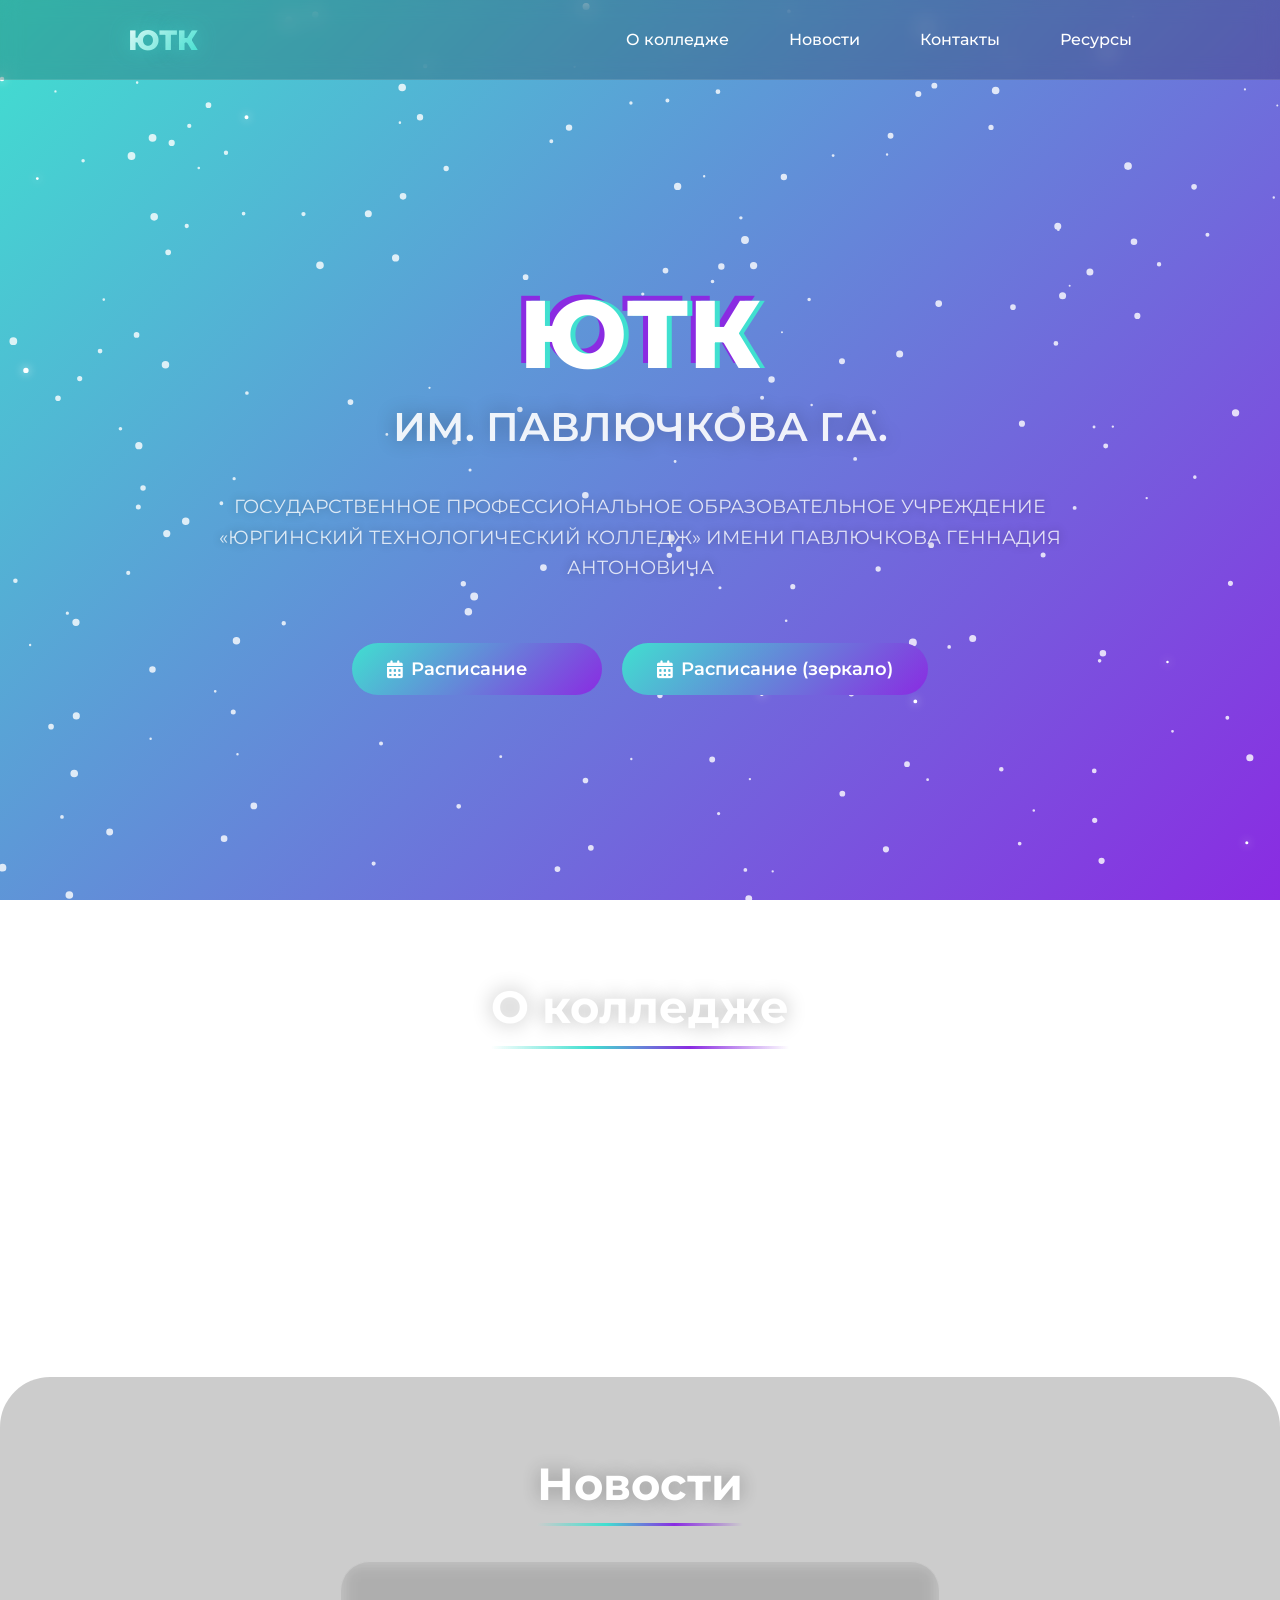
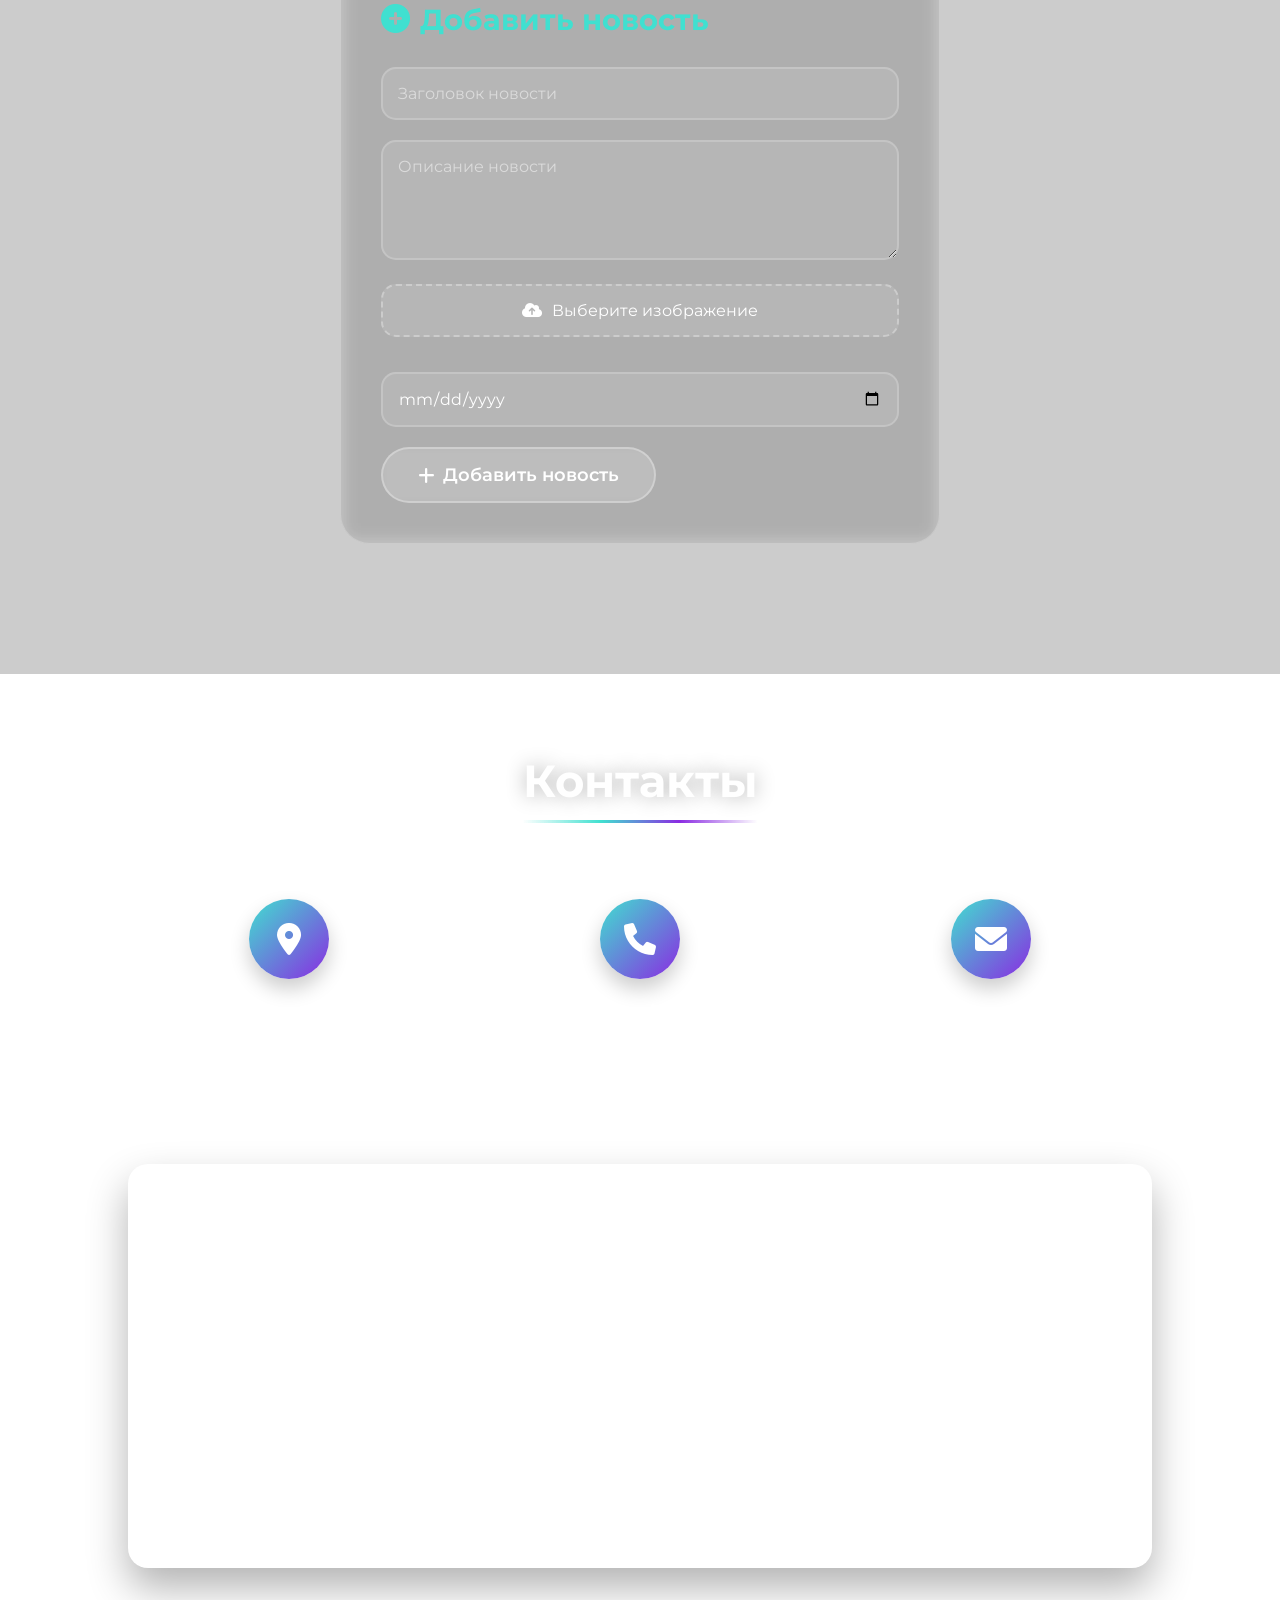
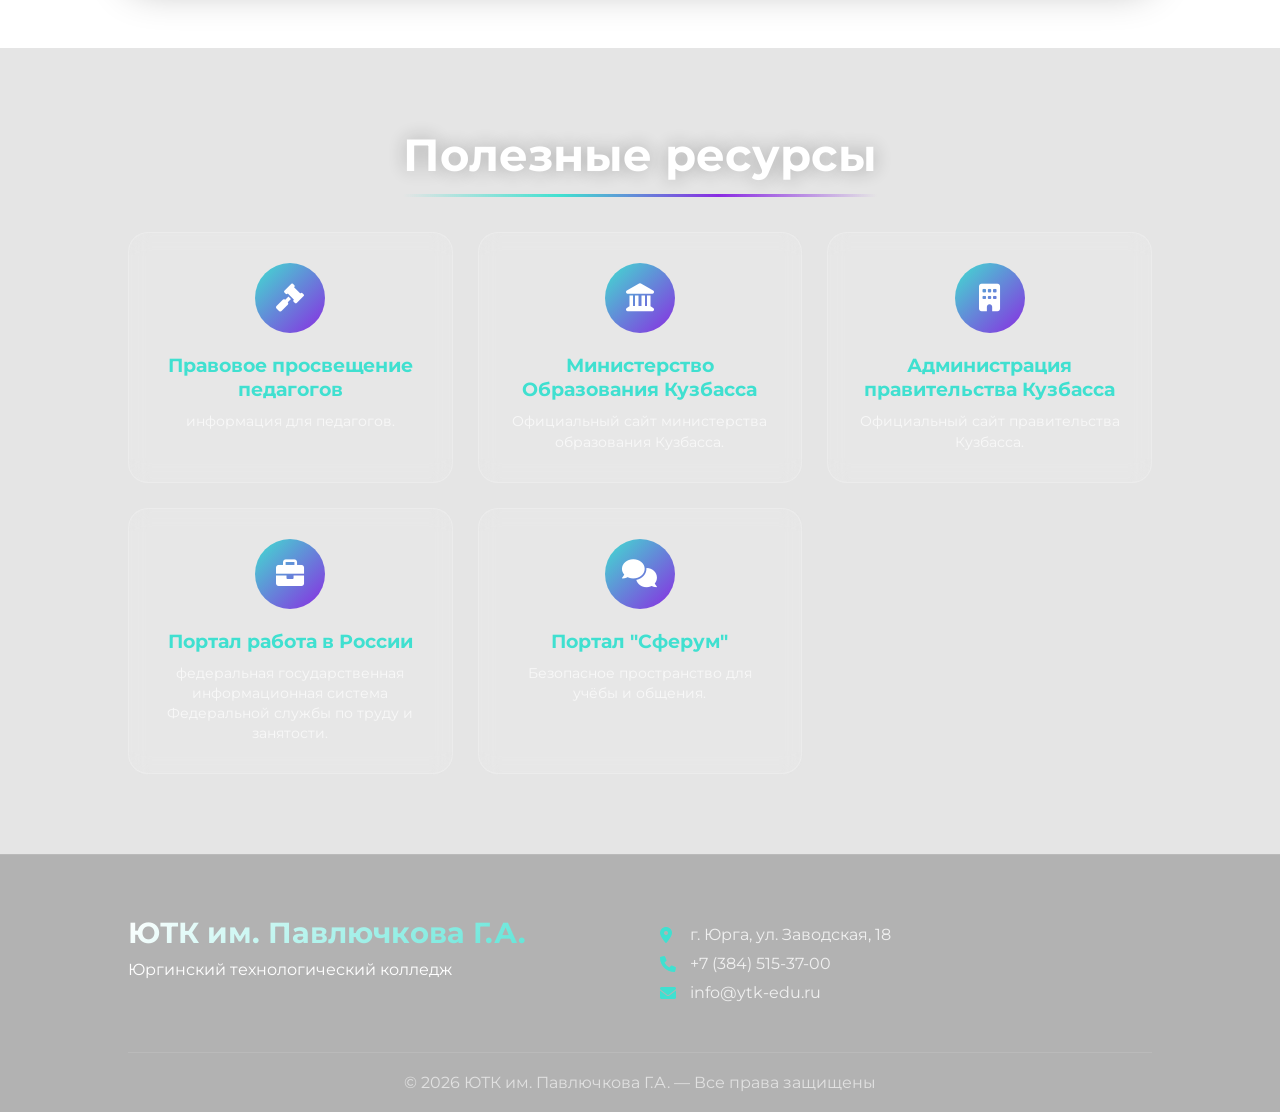
==== index.html @ b8387de2 "Rename deepseek_html_20260304_116f8d.html to index.html" ====
<!DOCTYPE html>
<html lang="ru">
<head>
    <meta charset="UTF-8">
    <meta name="viewport" content="width=device-width, initial-scale=1.0">
    <title>ЮТК им. Павлючкова Г.А. — Юргинский технологический колледж</title>
    <link rel="stylesheet" href="style.css">
    <link href="https://fonts.googleapis.com/css2?family=Montserrat:wght@300;400;600;700;800&display=swap" rel="stylesheet">
    <link rel="stylesheet" href="https://cdnjs.cloudflare.com/ajax/libs/font-awesome/6.0.0/css/all.min.css">
</head>
<body>

<!-- Канвас для снега -->
<canvas id="snow"></canvas>

<!-- Канвас для следа за курсором -->
<canvas id="cursorSnow"></canvas>

<nav>
    <div class="logo">ЮТК</div>
    <div class="menu" id="menu">
        <a href="#about">О колледже</a>
        <a href="#news">Новости</a>
        <a href="#contacts">Контакты</a>
        <a href="#resources">Ресурсы</a>
    </div>
    <div class="burger" id="burger">
        <span></span>
        <span></span>
        <span></span>
    </div>
</nav>

<header>
    <h1 class="glitch" data-text="ЮТК">ЮТК</h1>
    <h2 class="subtitle">ИМ. ПАВЛЮЧКОВА Г.А.</h2>
    <p class="full-name">ГОСУДАРСТВЕННОЕ ПРОФЕССИОНАЛЬНОЕ ОБРАЗОВАТЕЛЬНОЕ УЧРЕЖДЕНИЕ<br>
    «ЮРГИНСКИЙ ТЕХНОЛОГИЧЕСКИЙ КОЛЛЕДЖ» ИМЕНИ ПАВЛЮЧКОВА ГЕННАДИЯ АНТОНОВИЧА</p>
    <div class="header-buttons">
        <a href="https://ytk-edu.ru/newrasp/cg.htm" target="_blank" class="btn schedule-btn">
            <i class="fas fa-calendar-alt"></i> Расписание
        </a>
        <a href="https://ytk-edu.ru/newrasp/cg.htm" target="_blank" class="btn schedule-btn">
            <i class="fas fa-calendar-alt"></i> Расписание (зеркало)
        </a>
    </div>
</header>

<section id="about" class="about-section">
    <h2>О колледже</h2>
    <div class="about-content">
        <div class="about-text">
            <p>Юргинский технологический колледж имени Павлючкова Геннадия Антоновича — современное образовательное учреждение, готовящее высококвалифицированных специалистов для различных отраслей промышленности и экономики региона.</p>
            <p>Мы гордимся своей историей и традициями, постоянно развиваемся и внедряем инновационные образовательные технологии.</p>
        </div>
    </div>
</section>

<section id="news" class="news-section">
    <h2>Новости</h2>
    
    <!-- Форма добавления новости -->
    <div class="add-news-form" id="addNewsForm">
        <h3><i class="fas fa-plus-circle"></i> Добавить новость</h3>
        <input type="text" id="newsTitle" placeholder="Заголовок новости" class="news-input">
        <textarea id="newsDesc" placeholder="Описание новости" class="news-input"></textarea>
        <div class="file-upload">
            <label for="newsImage" class="file-label">
                <i class="fas fa-cloud-upload-alt"></i> Выберите изображение
            </label>
            <input type="file" id="newsImage" accept="image/*" class="file-input">
            <div id="imagePreview" class="image-preview"></div>
        </div>
        <input type="date" id="newsDate" class="news-input">
        <button class="btn news-btn" onclick="addNews()">
            <i class="fas fa-plus"></i> Добавить новость
        </button>
    </div>
    
    <!-- Контейнер для новостей -->
    <div class="news-container" id="newsContainer">
        <!-- Новости будут добавляться сюда -->
    </div>
</section>

<section id="contacts" class="contacts-section">
    <h2>Контакты</h2>
    <div class="contacts-container">
        <div class="contact-card">
            <div class="contact-icon">
                <i class="fas fa-map-marker-alt"></i>
            </div>
            <h3>Адрес</h3>
            <p>г. Юрга, ул. Заводская, дом 18</p>
        </div>
        
        <div class="contact-card">
            <div class="contact-icon">
                <i class="fas fa-phone"></i>
            </div>
            <h3>Телефон</h3>
            <p>+7 (384) 515-37-00</p>
        </div>
        
        <div class="contact-card">
            <div class="contact-icon">
                <i class="fas fa-envelope"></i>
            </div>
            <h3>Email</h3>
            <p>info@ytk-edu.ru</p>
        </div>
    </div>
    
    <div class="map-container">
        <iframe 
            src="https://yandex.ru/map-widget/v1/?um=constructor%3A0c7b7b7b7b7b7b7b7b7b7b7b7b7b7b7b7b7b7b7b&source=constructor" 
            width="100%" 
            height="400" 
            frameborder="0"
            style="border-radius: 20px; border: 1px solid rgba(255,255,255,0.1);">
        </iframe>
    </div>
</section>

<section id="resources" class="resources-section">
    <h2>Полезные ресурсы</h2>
    <div class="resources-grid">
        <!-- Правовое просвещение педагогов -->
        <a href="https://ytk.kemobl.ru/pedagogu/pravovoe-prosveshenie-pedagogov/" target="_blank" class="resource-card">
            <div class="resource-icon">
                <i class="fas fa-gavel"></i>
            </div>
            <h3>Правовое просвещение педагогов</h3>
            <p class="resource-sub">информация для педагогов.</p>
        </a>
        
        <!-- Министерство Образования Кузбасса -->
        <a href="https://edu.ruobr.ru/" target="_blank" class="resource-card">
            <div class="resource-icon">
                <i class="fas fa-landmark"></i>
            </div>
            <h3>Министерство Образования Кузбасса</h3>
            <p class="resource-sub">Официальный сайт министерства образования Кузбасса.</p>
        </a>
        
        <!-- Администрация правительства Кузбасса -->
        <a href="https://ako.ru/" target="_blank" class="resource-card">
            <div class="resource-icon">
                <i class="fas fa-building"></i>
            </div>
            <h3>Администрация правительства Кузбасса</h3>
            <p class="resource-sub">Официальный сайт правительства Кузбасса.</p>
        </a>
        
        <!-- Портал работа в России -->
        <a href="https://trudvsem.ru/" target="_blank" class="resource-card">
            <div class="resource-icon">
                <i class="fas fa-briefcase"></i>
            </div>
            <h3>Портал работа в России</h3>
            <p class="resource-sub">федеральная государственная информационная система Федеральной службы по труду и занятости.</p>
        </a>
        
        <!-- Портал "Сферум" -->
        <a href="https://sferum.ru/" target="_blank" class="resource-card">
            <div class="resource-icon">
                <i class="fas fa-comments"></i>
            </div>
            <h3>Портал "Сферум"</h3>
            <p class="resource-sub">Безопасное пространство для учёбы и общения.</p>
        </a>
    </div>
</section>

<footer>
    <div class="footer-content">
        <div class="footer-logo">
            <h3>ЮТК им. Павлючкова Г.А.</h3>
            <p>Юргинский технологический колледж</p>
        </div>
        <div class="footer-contacts">
            <p><i class="fas fa-map-marker-alt"></i> г. Юрга, ул. Заводская, 18</p>
            <p><i class="fas fa-phone"></i> +7 (384) 515-37-00</p>
            <p><i class="fas fa-envelope"></i> info@ytk-edu.ru</p>
        </div>
    </div>
    <div class="footer-bottom">
        <p>&copy; 2026 ЮТК им. Павлючкова Г.А. — Все права защищены</p>
    </div>
</footer>

<script src="script.js"></script>
</body>
</html>
---- style.css ----
* {
    margin: 0;
    padding: 0;
    box-sizing: border-box;
    font-family: 'Montserrat', sans-serif;
}

body {
    min-height: 100vh;
    background: linear-gradient(135deg, #40E0D0, #8A2BE2);
    background-attachment: fixed;
    color: white;
    overflow-x: hidden;
    position: relative;
}

/* Канвасы для снега */
#snow, #cursorSnow {
    position: fixed;
    top: 0;
    left: 0;
    width: 100%;
    height: 100%;
    pointer-events: none;
    z-index: 1;
}

#cursorSnow {
    z-index: 2;
}

/* Навигация */
nav {
    position: fixed;
    width: 100%;
    padding: 20px 10%;
    display: flex;
    justify-content: space-between;
    align-items: center;
    background: rgba(0, 0, 0, 0.2);
    backdrop-filter: blur(10px);
    z-index: 100;
    border-bottom: 1px solid rgba(255, 255, 255, 0.1);
}

.logo {
    font-size: 28px;
    font-weight: 800;
    background: linear-gradient(135deg, #fff, #40E0D0);
    -webkit-background-clip: text;
    -webkit-text-fill-color: transparent;
    text-shadow: 0 0 20px rgba(64, 224, 208, 0.5);
}

.menu {
    display: flex;
    gap: 20px;
}

.menu a {
    text-decoration: none;
    color: white;
    font-weight: 500;
    padding: 10px 20px;
    border-radius: 30px;
    transition: all 0.3s ease;
    position: relative;
    overflow: hidden;
}

.menu a::before {
    content: '';
    position: absolute;
    top: 50%;
    left: 50%;
    width: 0;
    height: 0;
    border-radius: 50%;
    background: rgba(255, 255, 255, 0.2);
    transform: translate(-50%, -50%);
    transition: width 0.6s, height 0.6s;
}

.menu a:hover::before {
    width: 300px;
    height: 300px;
}

.menu a:hover {
    background: rgba(255, 255, 255, 0.1);
    transform: translateY(-2px);
}

.burger {
    display: none;
    flex-direction: column;
    cursor: pointer;
    z-index: 101;
}

.burger span {
    width: 25px;
    height: 3px;
    background: white;
    margin: 3px 0;
    transition: 0.3s;
    border-radius: 3px;
}

/* Header */
header {
    min-height: 100vh;
    display: flex;
    flex-direction: column;
    justify-content: center;
    align-items: center;
    text-align: center;
    position: relative;
    z-index: 10;
    padding: 120px 10% 50px;
}

.glitch {
    font-size: 6rem;
    font-weight: 800;
    position: relative;
    text-shadow: 0.05em 0 0 #40E0D0, -0.05em -0.05em 0 #8A2BE2;
    animation: glitch 3s infinite;
    margin-bottom: 10px;
}

@keyframes glitch {
    0%, 100% {
        text-shadow: 0.05em 0 0 #40E0D0, -0.05em -0.05em 0 #8A2BE2;
    }
    25% {
        text-shadow: -0.05em -0.05em 0 #40E0D0, 0.05em 0.05em 0 #8A2BE2;
    }
    50% {
        text-shadow: 0.05em 0.05em 0 #40E0D0, -0.05em -0.05em 0 #8A2BE2;
    }
    75% {
        text-shadow: -0.05em 0 0 #40E0D0, 0.05em -0.05em 0 #8A2BE2;
    }
}

.subtitle {
    font-size: 2.5rem;
    font-weight: 600;
    margin-bottom: 20px;
    color: rgba(255, 255, 255, 0.9);
    text-shadow: 0 0 20px rgba(0,0,0,0.3);
}

.full-name {
    font-size: 1.2rem;
    max-width: 900px;
    margin: 20px auto;
    line-height: 1.6;
    color: rgba(255, 255, 255, 0.8);
    text-shadow: 0 0 10px rgba(0,0,0,0.3);
}

.header-buttons {
    display: flex;
    gap: 20px;
    margin-top: 40px;
    flex-wrap: wrap;
    justify-content: center;
}

.btn {
    padding: 15px 35px;
    background: rgba(255, 255, 255, 0.1);
    border: 2px solid rgba(255, 255, 255, 0.3);
    border-radius: 50px;
    color: white;
    font-size: 18px;
    font-weight: 600;
    text-decoration: none;
    transition: all 0.3s ease;
    backdrop-filter: blur(5px);
    display: inline-flex;
    align-items: center;
    gap: 8px;
    cursor: pointer;
}

.btn:hover {
    background: rgba(255, 255, 255, 0.2);
    border-color: white;
    transform: scale(1.05);
    box-shadow: 0 0 30px rgba(255,255,255,0.3);
}

.schedule-btn {
    background: linear-gradient(135deg, #40E0D0, #8A2BE2);
    border: none;
    min-width: 250px;
}

.schedule-btn:hover {
    background: linear-gradient(135deg, #8A2BE2, #40E0D0);
}

/* Секции */
section {
    padding: 80px 10%;
    position: relative;
    z-index: 10;
}

section h2 {
    font-size: 2.8rem;
    text-align: center;
    margin-bottom: 50px;
    text-shadow: 0 0 20px rgba(0,0,0,0.3);
    position: relative;
    display: inline-block;
    left: 50%;
    transform: translateX(-50%);
}

section h2::after {
    content: '';
    position: absolute;
    bottom: -15px;
    left: 0;
    width: 100%;
    height: 3px;
    background: linear-gradient(90deg, transparent, #40E0D0, #8A2BE2, transparent);
}

/* О колледже */
.about-content {
    max-width: 900px;
    margin: 0 auto;
    text-align: center;
}

.about-text p {
    font-size: 1.2rem;
    line-height: 1.8;
    margin-bottom: 20px;
    color: rgba(255, 255, 255, 0.9);
}

/* Новости */
.news-section {
    background: rgba(0, 0, 0, 0.2);
    backdrop-filter: blur(10px);
    border-radius: 50px 50px 0 0;
}

.add-news-form {
    background: rgba(255, 255, 255, 0.1);
    backdrop-filter: blur(10px);
    padding: 40px;
    border-radius: 30px;
    max-width: 600px;
    margin: 0 auto 50px;
    border: 1px solid rgba(255, 255, 255, 0.2);
}

.add-news-form h3 {
    font-size: 1.8rem;
    margin-bottom: 30px;
    display: flex;
    align-items: center;
    gap: 10px;
    color: #40E0D0;
}

.news-input {
    width: 100%;
    padding: 15px;
    margin-bottom: 20px;
    background: rgba(255, 255, 255, 0.1);
    border: 2px solid rgba(255, 255, 255, 0.2);
    border-radius: 15px;
    color: white;
    font-size: 16px;
    transition: all 0.3s ease;
}

.news-input:focus {
    outline: none;
    border-color: #40E0D0;
    background: rgba(255, 255, 255, 0.15);
}

.news-input::placeholder {
    color: rgba(255, 255, 255, 0.5);
}

textarea.news-input {
    min-height: 120px;
    resize: vertical;
}

.file-upload {
    margin-bottom: 20px;
}

.file-label {
    display: flex;
    align-items: center;
    justify-content: center;
    gap: 10px;
    padding: 15px;
    background: rgba(255, 255, 255, 0.1);
    border: 2px dashed rgba(255, 255, 255, 0.3);
    border-radius: 15px;
    cursor: pointer;
    transition: all 0.3s ease;
}

.file-label:hover {
    background: rgba(255, 255, 255, 0.15);
    border-color: #40E0D0;
}

.file-input {
    display: none;
}

.image-preview {
    display: flex;
    flex-wrap: wrap;
    gap: 10px;
    margin-top: 15px;
}

.preview-image {
    width: 100px;
    height: 100px;
    object-fit: cover;
    border-radius: 10px;
    border: 2px solid rgba(255, 255, 255, 0.3);
}

.news-container {
    display: grid;
    grid-template-columns: repeat(auto-fill, minmax(350px, 1fr));
    gap: 30px;
}

.news-card {
    background: rgba(255, 255, 255, 0.1);
    backdrop-filter: blur(10px);
    border-radius: 20px;
    overflow: hidden;
    transition: all 0.4s ease;
    border: 1px solid rgba(255, 255, 255, 0.2);
    animation: fadeInUp 0.6s ease;
}

@keyframes fadeInUp {
    from {
        opacity: 0;
        transform: translateY(30px);
    }
    to {
        opacity: 1;
        transform: translateY(0);
    }
}

.news-card:hover {
    transform: translateY(-10px);
    box-shadow: 0 20px 40px rgba(0,0,0,0.3);
    border-color: #40E0D0;
}

.news-image {
    width: 100%;
    height: 250px;
    object-fit: cover;
    border-bottom: 2px solid rgba(255, 255, 255, 0.1);
}

.news-content {
    padding: 25px;
}

.news-content h3 {
    font-size: 1.5rem;
    margin-bottom: 15px;
    color: #40E0D0;
}

.news-content p {
    line-height: 1.6;
    margin-bottom: 15px;
    color: rgba(255, 255, 255, 0.9);
}

.news-date {
    display: flex;
    align-items: center;
    gap: 5px;
    color: rgba(255, 255, 255, 0.5);
    font-size: 0.9rem;
}

/* Контакты */
.contacts-container {
    display: grid;
    grid-template-columns: repeat(auto-fit, minmax(280px, 1fr));
    gap: 30px;
    margin-bottom: 60px;
}

.contact-card {
    background: rgba(255, 255, 255, 0.1);
    backdrop-filter: blur(10px);
    padding: 40px 30px;
    border-radius: 20px;
    text-align: center;
    transition: all 0.4s ease;
    border: 1px solid rgba(255, 255, 255, 0.2);
}

.contact-card:hover {
    transform: translateY(-10px);
    background: rgba(255, 255, 255, 0.15);
    border-color: #40E0D0;
    box-shadow: 0 20px 40px rgba(0,0,0,0.3);
}

.contact-icon {
    width: 80px;
    height: 80px;
    background: linear-gradient(135deg, #40E0D0, #8A2BE2);
    border-radius: 50%;
    display: flex;
    align-items: center;
    justify-content: center;
    margin: 0 auto 20px;
    font-size: 32px;
    color: white;
    box-shadow: 0 10px 20px rgba(0,0,0,0.2);
}

.contact-card h3 {
    font-size: 1.5rem;
    margin-bottom: 10px;
}

.contact-card p {
    color: rgba(255, 255, 255, 0.9);
    line-height: 1.6;
}

.map-container {
    border-radius: 20px;
    overflow: hidden;
    box-shadow: 0 20px 40px rgba(0,0,0,0.3);
}

/* Ресурсы */
.resources-section {
    background: rgba(0, 0, 0, 0.1);
}

.resources-grid {
    display: grid;
    grid-template-columns: repeat(auto-fit, minmax(300px, 1fr));
    gap: 25px;
}

.resource-card {
    background: rgba(255, 255, 255, 0.1);
    backdrop-filter: blur(10px);
    padding: 30px;
    border-radius: 20px;
    text-decoration: none;
    color: white;
    transition: all 0.4s ease;
    border: 1px solid rgba(255, 255, 255, 0.2);
    display: flex;
    flex-direction: column;
    align-items: center;
    text-align: center;
}

.resource-card:hover {
    transform: translateY(-10px);
    background: rgba(255, 255, 255, 0.15);
    border-color: #40E0D0;
    box-shadow: 0 20px 40px rgba(0,0,0,0.3);
}

.resource-icon {
    width: 70px;
    height: 70px;
    background: linear-gradient(135deg, #40E0D0, #8A2BE2);
    border-radius: 50%;
    display: flex;
    align-items: center;
    justify-content: center;
    margin-bottom: 20px;
    font-size: 28px;
    transition: all 0.4s ease;
}

.resource-card:hover .resource-icon {
    transform: scale(1.1) rotate(360deg);
}

.resource-card h3 {
    font-size: 1.2rem;
    margin-bottom: 10px;
    color: #40E0D0;
}

.resource-sub {
    font-size: 0.9rem;
    color: rgba(255, 255, 255, 0.7);
    line-height: 1.4;
}

/* Футер */
footer {
    background: rgba(0, 0, 0, 0.3);
    backdrop-filter: blur(10px);
    position: relative;
    z-index: 10;
    padding: 60px 10% 20px;
    border-top: 1px solid rgba(255,255,255,0.1);
}

.footer-content {
    display: grid;
    grid-template-columns: repeat(auto-fit, minmax(250px, 1fr));
    gap: 40px;
    margin-bottom: 40px;
}

.footer-logo h3 {
    font-size: 1.8rem;
    margin-bottom: 10px;
    background: linear-gradient(135deg, #fff, #40E0D0);
    -webkit-background-clip: text;
    -webkit-text-fill-color: transparent;
}

.footer-contacts p {
    margin: 10px 0;
    display: flex;
    align-items: center;
    gap: 10px;
    color: rgba(255,255,255,0.8);
}

.footer-contacts i {
    width: 20px;
    color: #40E0D0;
}

.footer-bottom {
    text-align: center;
    padding-top: 20px;
    border-top: 1px solid rgba(255,255,255,0.1);
    color: rgba(255,255,255,0.6);
}

/* Мобильная версия */
@media (max-width: 992px) {
    section {
        padding: 60px 5%;
    }
    
    .glitch {
        font-size: 4rem;
    }
    
    .subtitle {
        font-size: 2rem;
    }
    
    .full-name {
        font-size: 1rem;
    }
    
    .header-buttons {
        flex-direction: column;
        align-items: center;
    }
    
    .schedule-btn {
        width: 100%;
        max-width: 300px;
    }
}

@media (max-width: 768px) {
    .menu {
        position: fixed;
        top: 0;
        right: -100%;
        width: 80%;
        height: 100vh;
        background: rgba(0,0,0,0.95);
        backdrop-filter: blur(20px);
        flex-direction: column;
        justify-content: center;
        align-items: center;
        gap: 20px;
        transition: 0.4s;
        z-index: 100;
    }
    
    .menu.active {
        right: 0;
    }
    
    .burger {
        display: flex;
    }
    
    .burger.active span:nth-child(1) {
        transform: rotate(45deg) translate(8px, 8px);
    }
    
    .burger.active span:nth-child(2) {
        opacity: 0;
    }
    
    .burger.active span:nth-child(3) {
        transform: rotate(-45deg) translate(7px, -7px);
    }
    
    section h2 {
        font-size: 2rem;
    }
    
    .glitch {
        font-size: 3rem;
    }
    
    .subtitle {
        font-size: 1.5rem;
    }
    
    .news-container {
        grid-template-columns: 1fr;
    }
    
    .resources-grid {
        grid-template-columns: 1fr;
    }
}
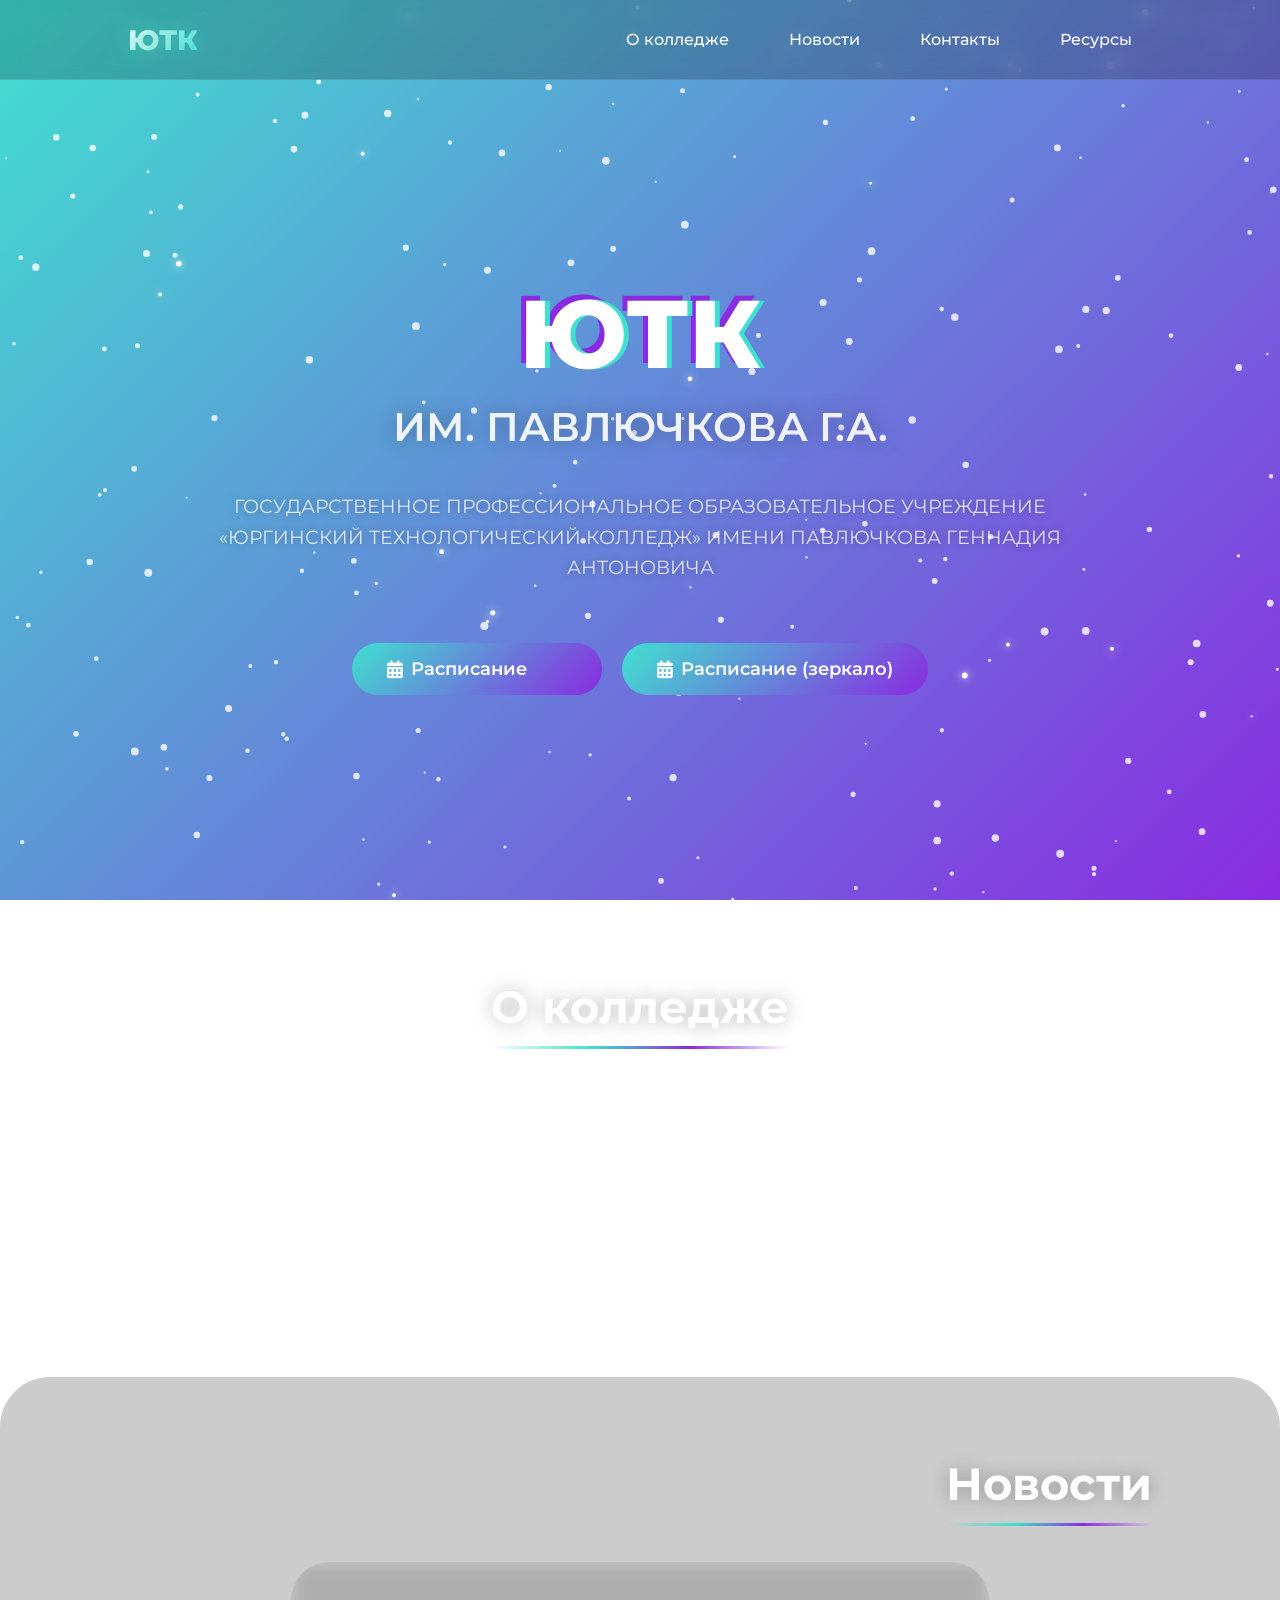
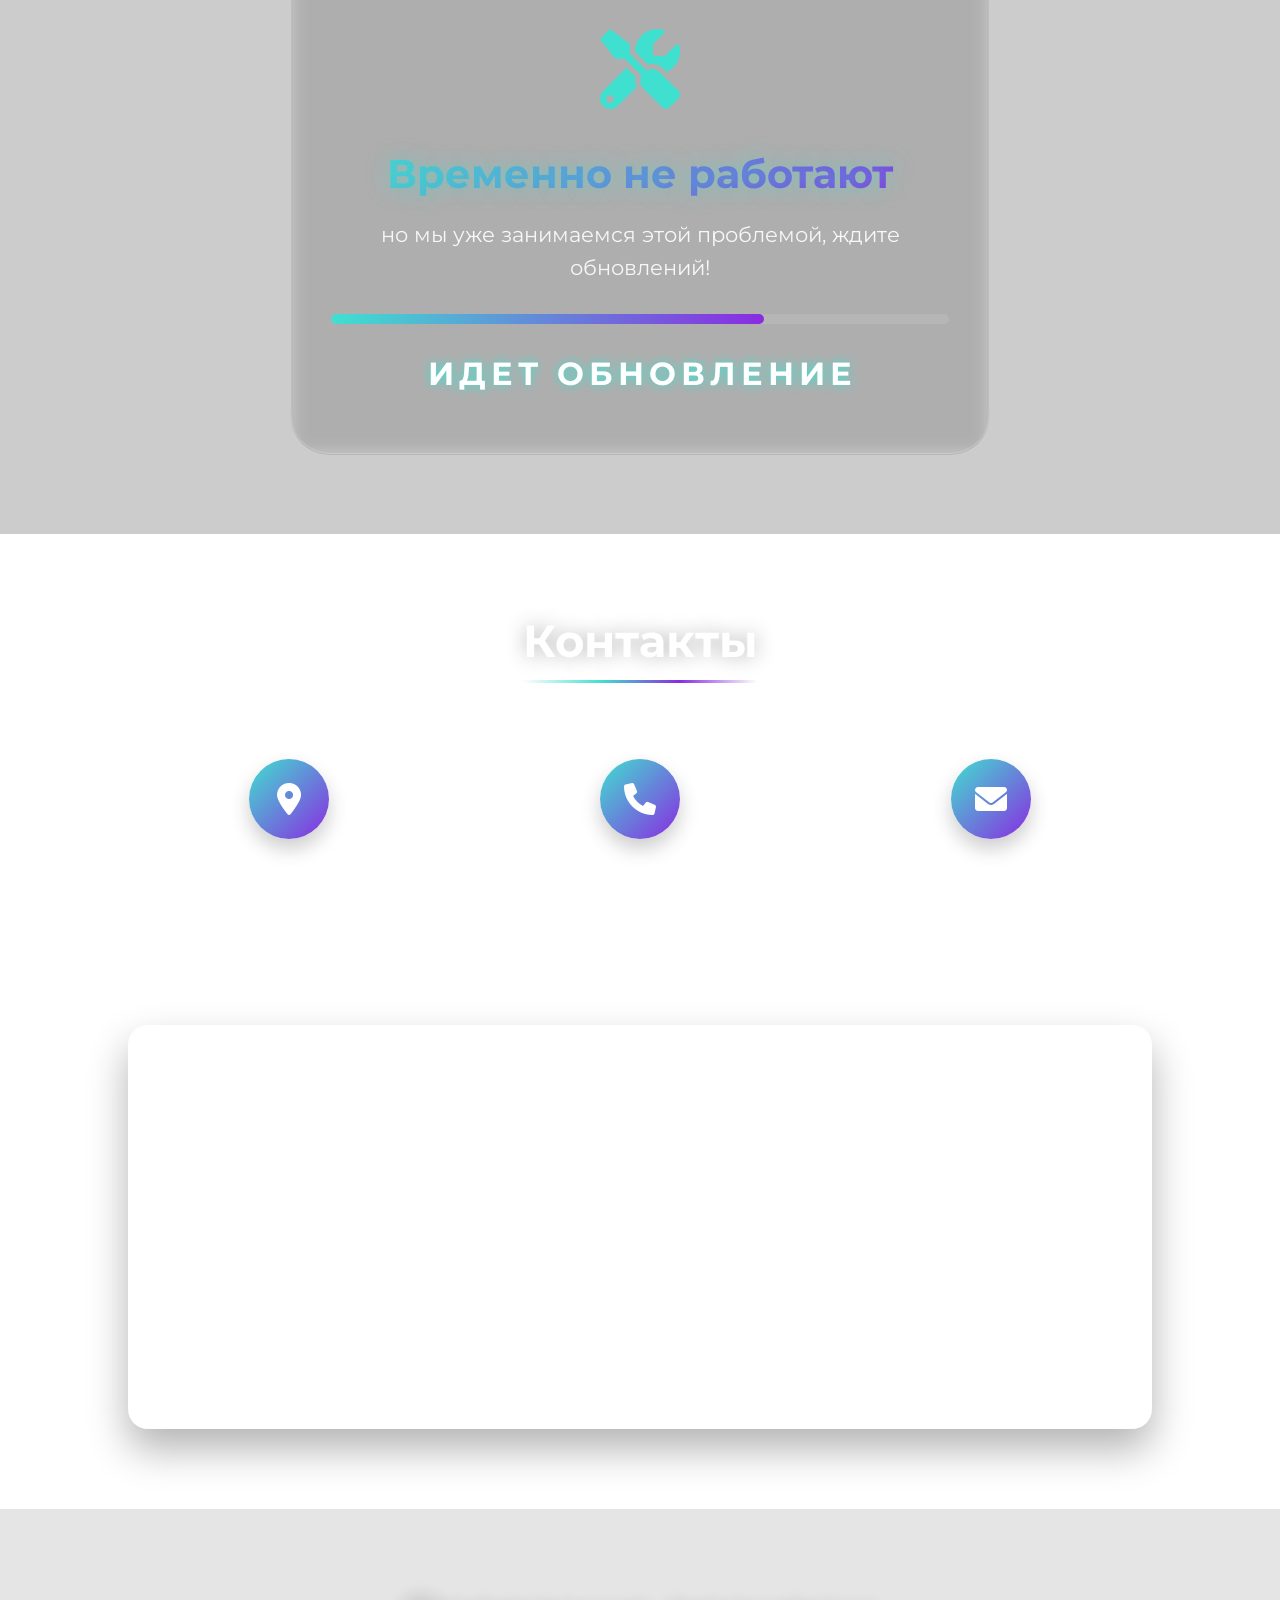
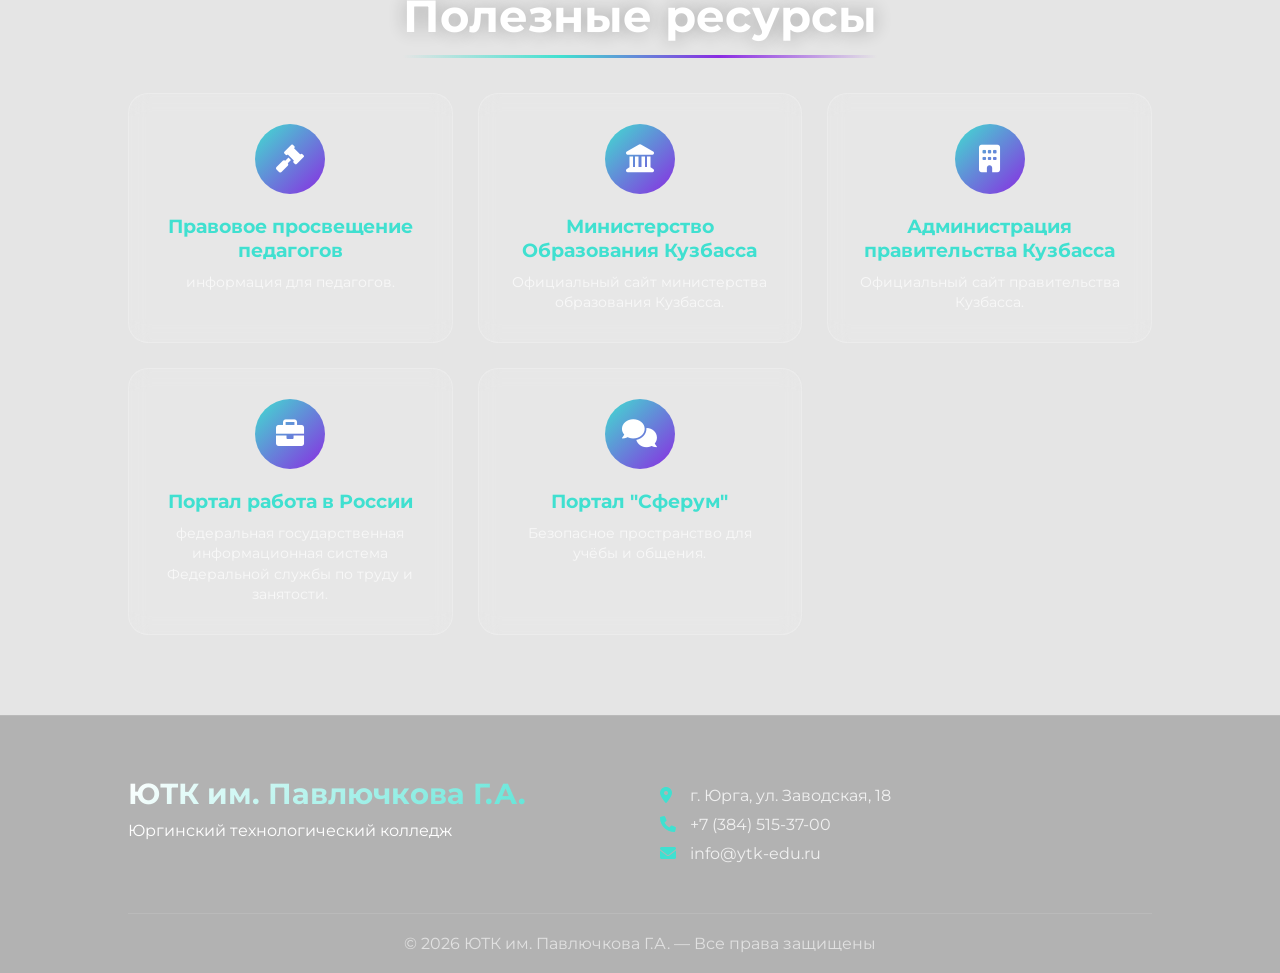
==== commit bb3e70a0: "Update index.html" ====
--- a/index.html
+++ b/index.html
@@ -59,27 +59,32 @@
 <section id="news" class="news-section">
     <h2>Новости</h2>
     
-    <!-- Форма добавления новости -->
-    <div class="add-news-form" id="addNewsForm">
-        <h3><i class="fas fa-plus-circle"></i> Добавить новость</h3>
-        <input type="text" id="newsTitle" placeholder="Заголовок новости" class="news-input">
-        <textarea id="newsDesc" placeholder="Описание новости" class="news-input"></textarea>
-        <div class="file-upload">
-            <label for="newsImage" class="file-label">
-                <i class="fas fa-cloud-upload-alt"></i> Выберите изображение
-            </label>
-            <input type="file" id="newsImage" accept="image/*" class="file-input">
-            <div id="imagePreview" class="image-preview"></div>
+    <div class="news-coming-soon">
+        <div class="coming-soon-icon">
+            <i class="fas fa-tools"></i>
         </div>
-        <input type="date" id="newsDate" class="news-input">
-        <button class="btn news-btn" onclick="addNews()">
-            <i class="fas fa-plus"></i> Добавить новость
-        </button>
-    </div>
-    
-    <!-- Контейнер для новостей -->
-    <div class="news-container" id="newsContainer">
-        <!-- Новости будут добавляться сюда -->
+        <h3>Временно не работают</h3>
+        <p>но мы уже занимаемся этой проблемой, ждите обновлений!</p>
+        <div class="progress-bar">
+            <div class="progress"></div>
+        </div>
+        <div class="updating-text">
+            <span>И</span>
+            <span>Д</span>
+            <span>Е</span>
+            <span>Т</span>
+            <span>&nbsp;</span>
+            <span>О</span>
+            <span>Б</span>
+            <span>Н</span>
+            <span>О</span>
+            <span>В</span>
+            <span>Л</span>
+            <span>Е</span>
+            <span>Н</span>
+            <span>И</span>
+            <span>Е</span>
+        </div>
     </div>
 </section>
 
--- a/style.css
+++ b/style.css
@@ -651,3 +651,144 @@
         grid-template-columns: 1fr;
     }
 }
+
+/* Стили для секции новостей (временно не работает) */
+.news-section {
+    background: rgba(0, 0, 0, 0.2);
+    backdrop-filter: blur(10px);
+    border-radius: 50px 50px 0 0;
+    min-height: 500px;
+    display: flex;
+    flex-direction: column;
+    align-items: center;
+    justify-content: center;
+}
+
+.news-coming-soon {
+    text-align: center;
+    padding: 60px 40px;
+    background: rgba(255, 255, 255, 0.1);
+    backdrop-filter: blur(10px);
+    border-radius: 40px;
+    max-width: 700px;
+    margin: 0 auto;
+    border: 1px solid rgba(255, 255, 255, 0.2);
+    animation: glowPulse 3s infinite;
+}
+
+@keyframes glowPulse {
+    0%, 100% {
+        box-shadow: 0 0 30px rgba(64, 224, 208, 0.3);
+    }
+    50% {
+        box-shadow: 0 0 60px rgba(138, 43, 226, 0.5);
+    }
+}
+
+.coming-soon-icon {
+    font-size: 80px;
+    margin-bottom: 30px;
+    color: #40E0D0;
+    animation: rotate 10s linear infinite;
+}
+
+@keyframes rotate {
+    from {
+        transform: rotate(0deg);
+    }
+    to {
+        transform: rotate(360deg);
+    }
+}
+
+.news-coming-soon h3 {
+    font-size: 2.5rem;
+    margin-bottom: 20px;
+    background: linear-gradient(135deg, #40E0D0, #8A2BE2);
+    -webkit-background-clip: text;
+    -webkit-text-fill-color: transparent;
+    text-shadow: 0 0 20px rgba(64, 224, 208, 0.5);
+}
+
+.news-coming-soon p {
+    font-size: 1.3rem;
+    color: rgba(255, 255, 255, 0.9);
+    margin-bottom: 30px;
+    line-height: 1.6;
+}
+
+.progress-bar {
+    width: 100%;
+    height: 10px;
+    background: rgba(255, 255, 255, 0.1);
+    border-radius: 10px;
+    margin: 30px 0;
+    overflow: hidden;
+    position: relative;
+}
+
+.progress {
+    width: 70%;
+    height: 100%;
+    background: linear-gradient(90deg, #40E0D0, #8A2BE2);
+    border-radius: 10px;
+    animation: progress 2s ease-in-out infinite;
+    position: relative;
+}
+
+@keyframes progress {
+    0% {
+        width: 30%;
+        opacity: 0.7;
+    }
+    50% {
+        width: 80%;
+        opacity: 1;
+    }
+    100% {
+        width: 30%;
+        opacity: 0.7;
+    }
+}
+
+.updating-text {
+    display: flex;
+    justify-content: center;
+    gap: 5px;
+    font-size: 2rem;
+    font-weight: 700;
+    margin-top: 20px;
+}
+
+.updating-text span {
+    display: inline-block;
+    animation: bounce 1s ease-in-out infinite;
+    color: white;
+    text-shadow: 0 0 10px #40E0D0;
+}
+
+.updating-text span:nth-child(1) { animation-delay: 0.0s; }
+.updating-text span:nth-child(2) { animation-delay: 0.1s; }
+.updating-text span:nth-child(3) { animation-delay: 0.2s; }
+.updating-text span:nth-child(4) { animation-delay: 0.3s; }
+.updating-text span:nth-child(5) { animation-delay: 0.4s; }
+.updating-text span:nth-child(6) { animation-delay: 0.5s; }
+.updating-text span:nth-child(7) { animation-delay: 0.6s; }
+.updating-text span:nth-child(8) { animation-delay: 0.7s; }
+.updating-text span:nth-child(9) { animation-delay: 0.8s; }
+.updating-text span:nth-child(10) { animation-delay: 0.9s; }
+.updating-text span:nth-child(11) { animation-delay: 1.0s; }
+.updating-text span:nth-child(12) { animation-delay: 1.1s; }
+.updating-text span:nth-child(13) { animation-delay: 1.2s; }
+.updating-text span:nth-child(14) { animation-delay: 1.3s; }
+.updating-text span:nth-child(15) { animation-delay: 1.4s; }
+
+@keyframes bounce {
+    0%, 100% {
+        transform: translateY(0);
+    }
+    50% {
+        transform: translateY(-10px);
+        color: #40E0D0;
+    }
+}
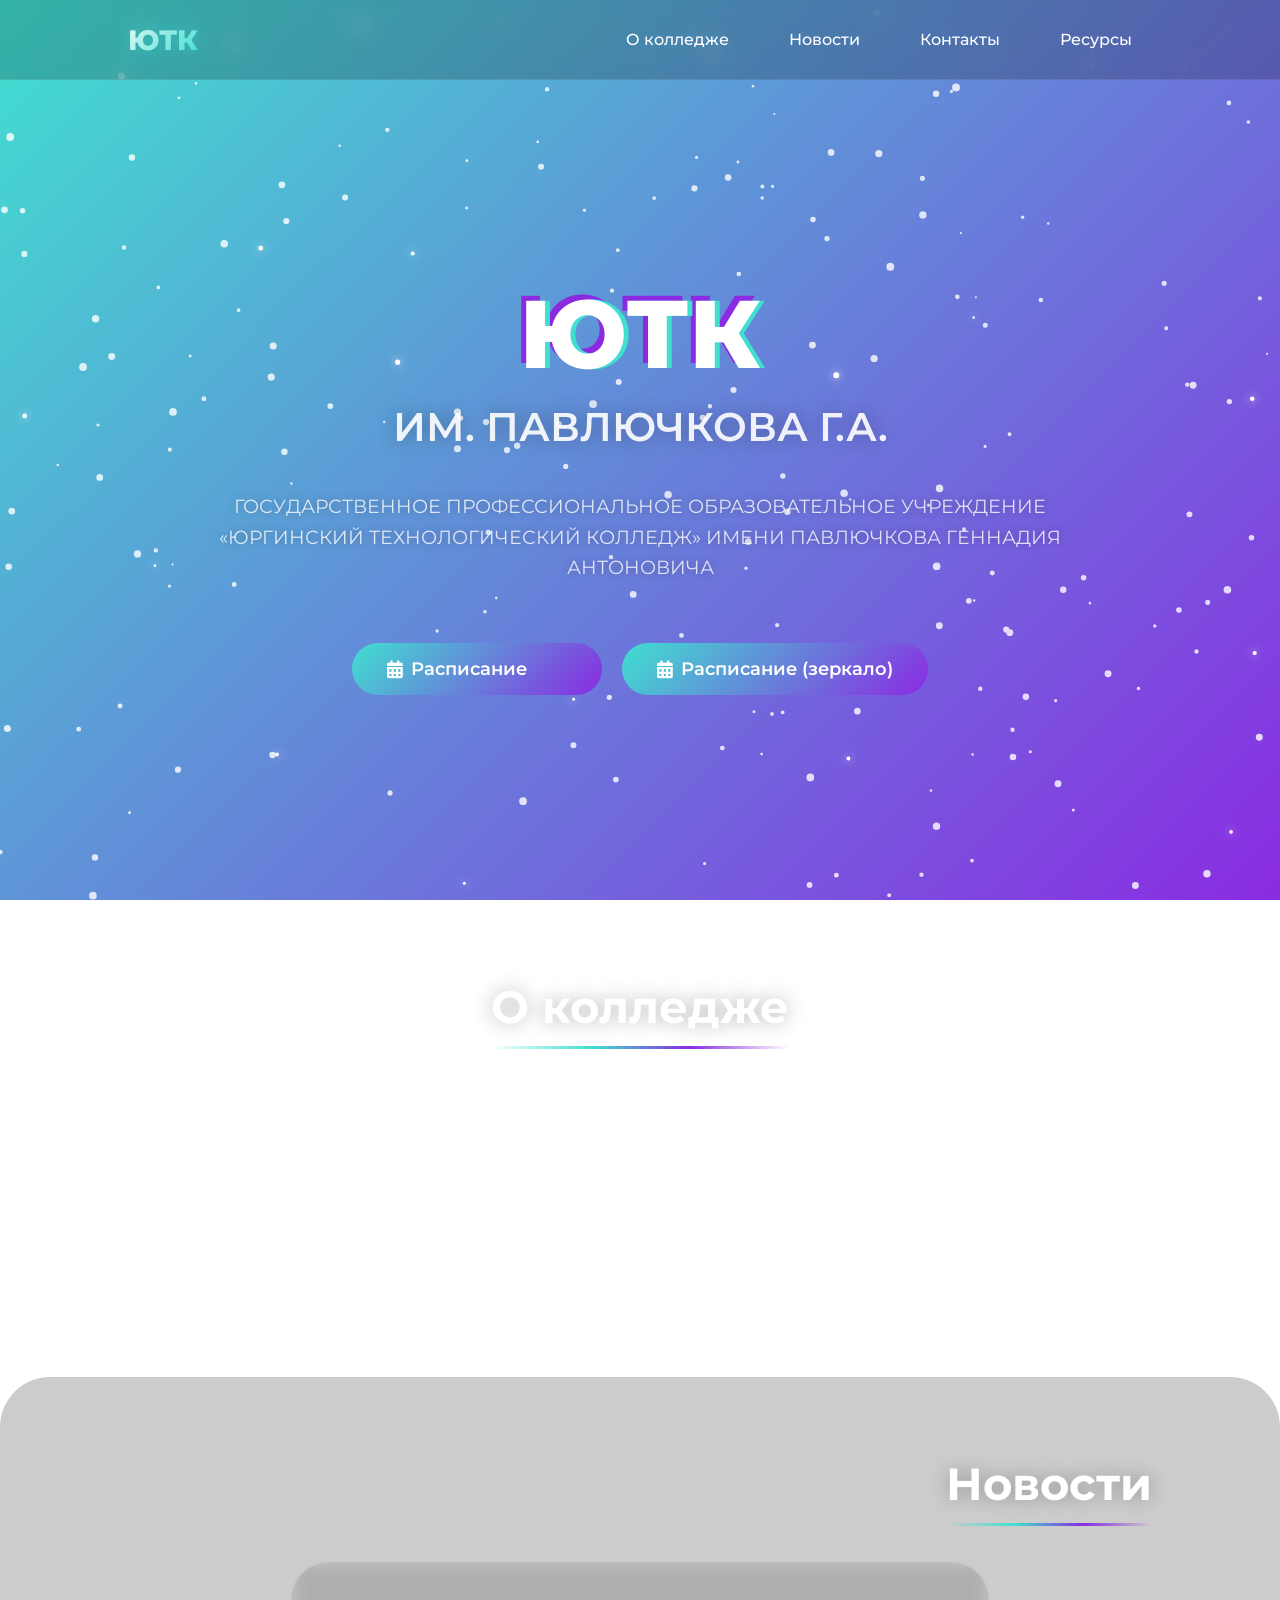
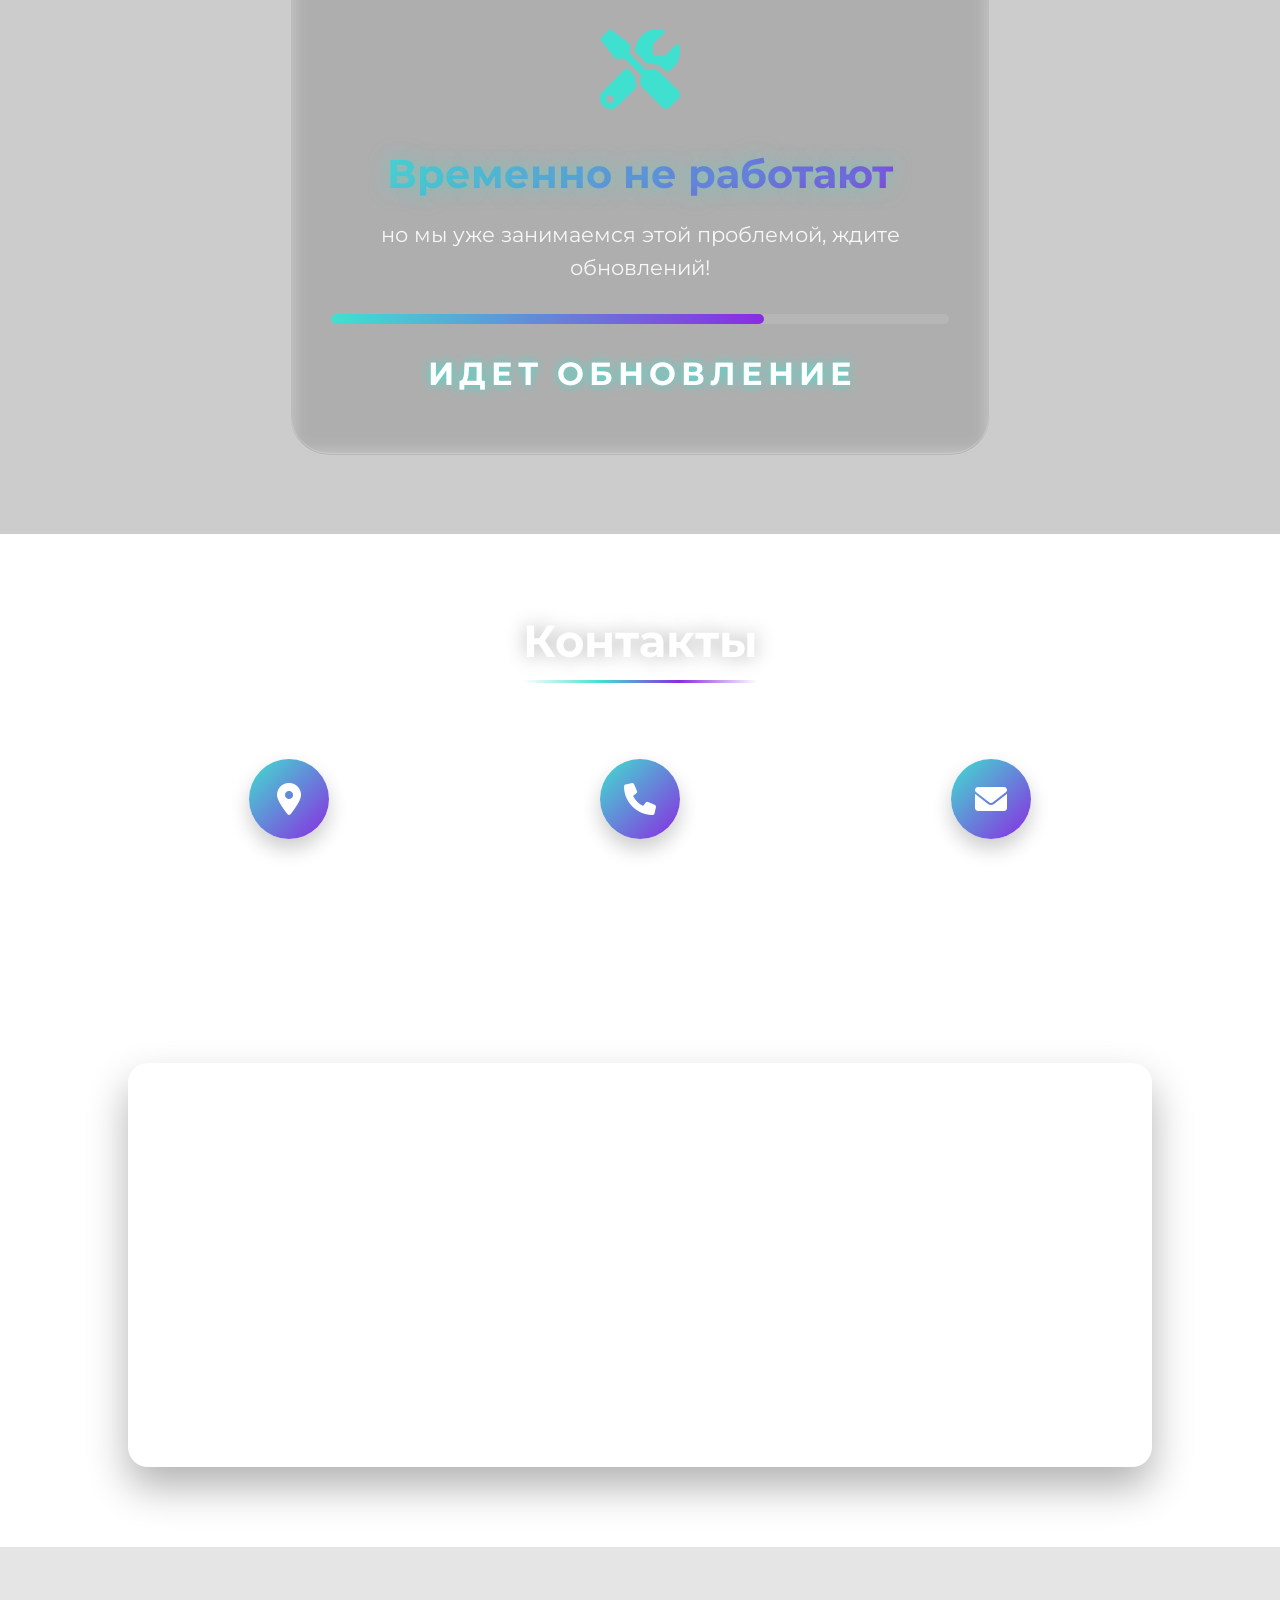
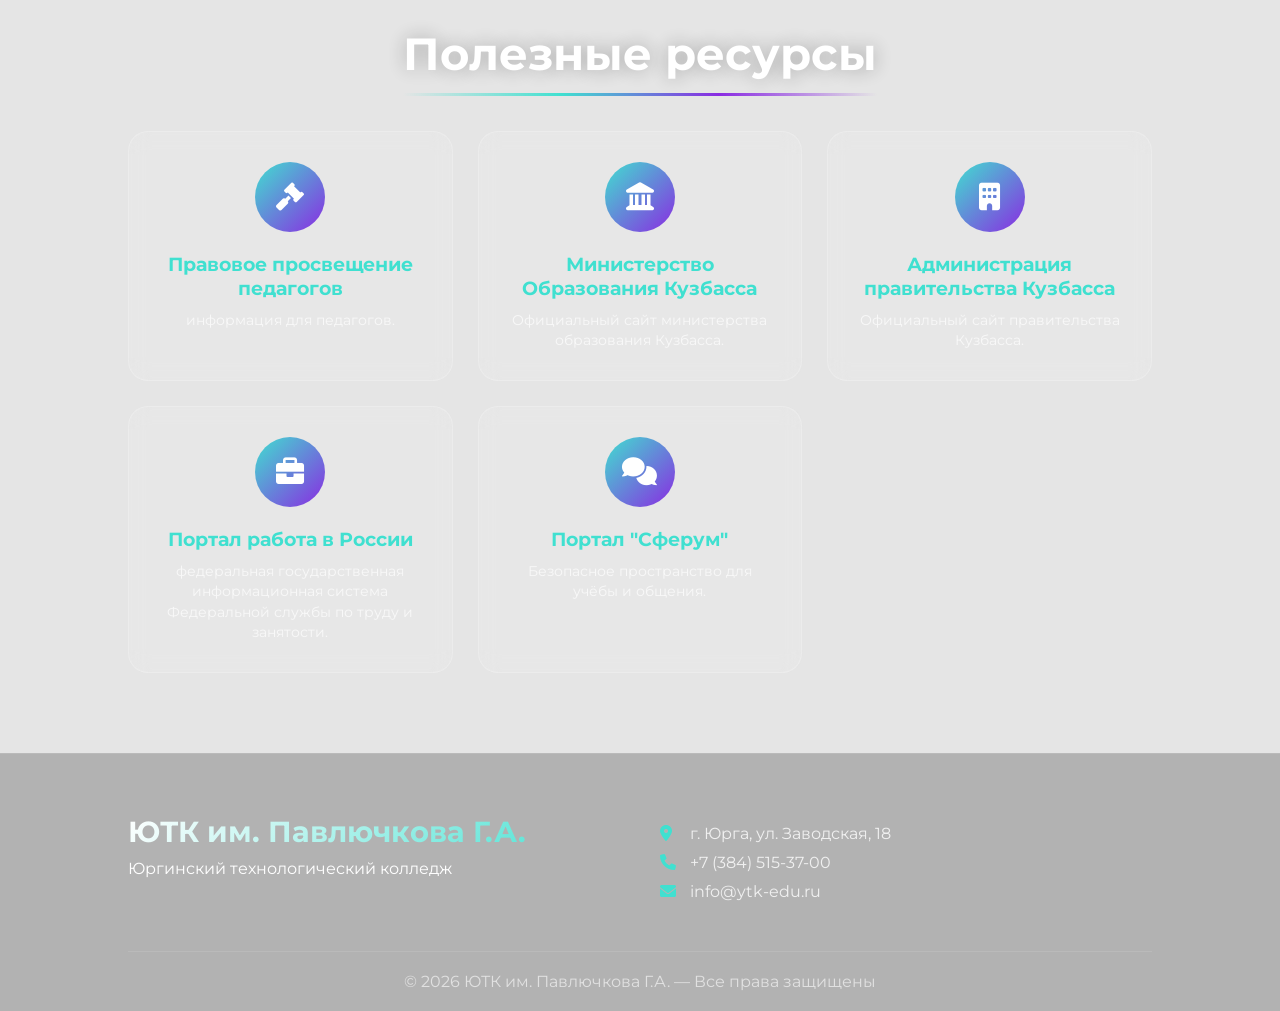
==== commit df46299a: "Update index.html" ====
--- a/index.html
+++ b/index.html
@@ -91,28 +91,40 @@
 <section id="contacts" class="contacts-section">
     <h2>Контакты</h2>
     <div class="contacts-container">
-        <div class="contact-card">
+        <div class="contact-card" onclick="copyToClipboard('г. Юрга, ул. Заводская, дом 18', 'Адрес')">
             <div class="contact-icon">
                 <i class="fas fa-map-marker-alt"></i>
             </div>
             <h3>Адрес</h3>
-            <p>г. Юрга, ул. Заводская, дом 18</p>
-        </div>
-        
-        <div class="contact-card">
+            <p id="address-text">г. Юрга, ул. Заводская, дом 18</p>
+            <div class="copy-hint">
+                <i class="fas fa-copy"></i>
+                <span>Нажмите чтобы скопировать</span>
+            </div>
+        </div>
+        
+        <div class="contact-card" onclick="copyToClipboard('+7 (384) 515-37-00', 'Номер телефона')">
             <div class="contact-icon">
                 <i class="fas fa-phone"></i>
             </div>
             <h3>Телефон</h3>
-            <p>+7 (384) 515-37-00</p>
-        </div>
-        
-        <div class="contact-card">
+            <p id="phone-text">+7 (384) 515-37-00</p>
+            <div class="copy-hint">
+                <i class="fas fa-copy"></i>
+                <span>Нажмите чтобы скопировать</span>
+            </div>
+        </div>
+        
+        <div class="contact-card" onclick="copyToClipboard('info@ytk-edu.ru', 'Email')">
             <div class="contact-icon">
                 <i class="fas fa-envelope"></i>
             </div>
             <h3>Email</h3>
-            <p>info@ytk-edu.ru</p>
+            <p id="email-text">info@ytk-edu.ru</p>
+            <div class="copy-hint">
+                <i class="fas fa-copy"></i>
+                <span>Нажмите чтобы скопировать</span>
+            </div>
         </div>
     </div>
     
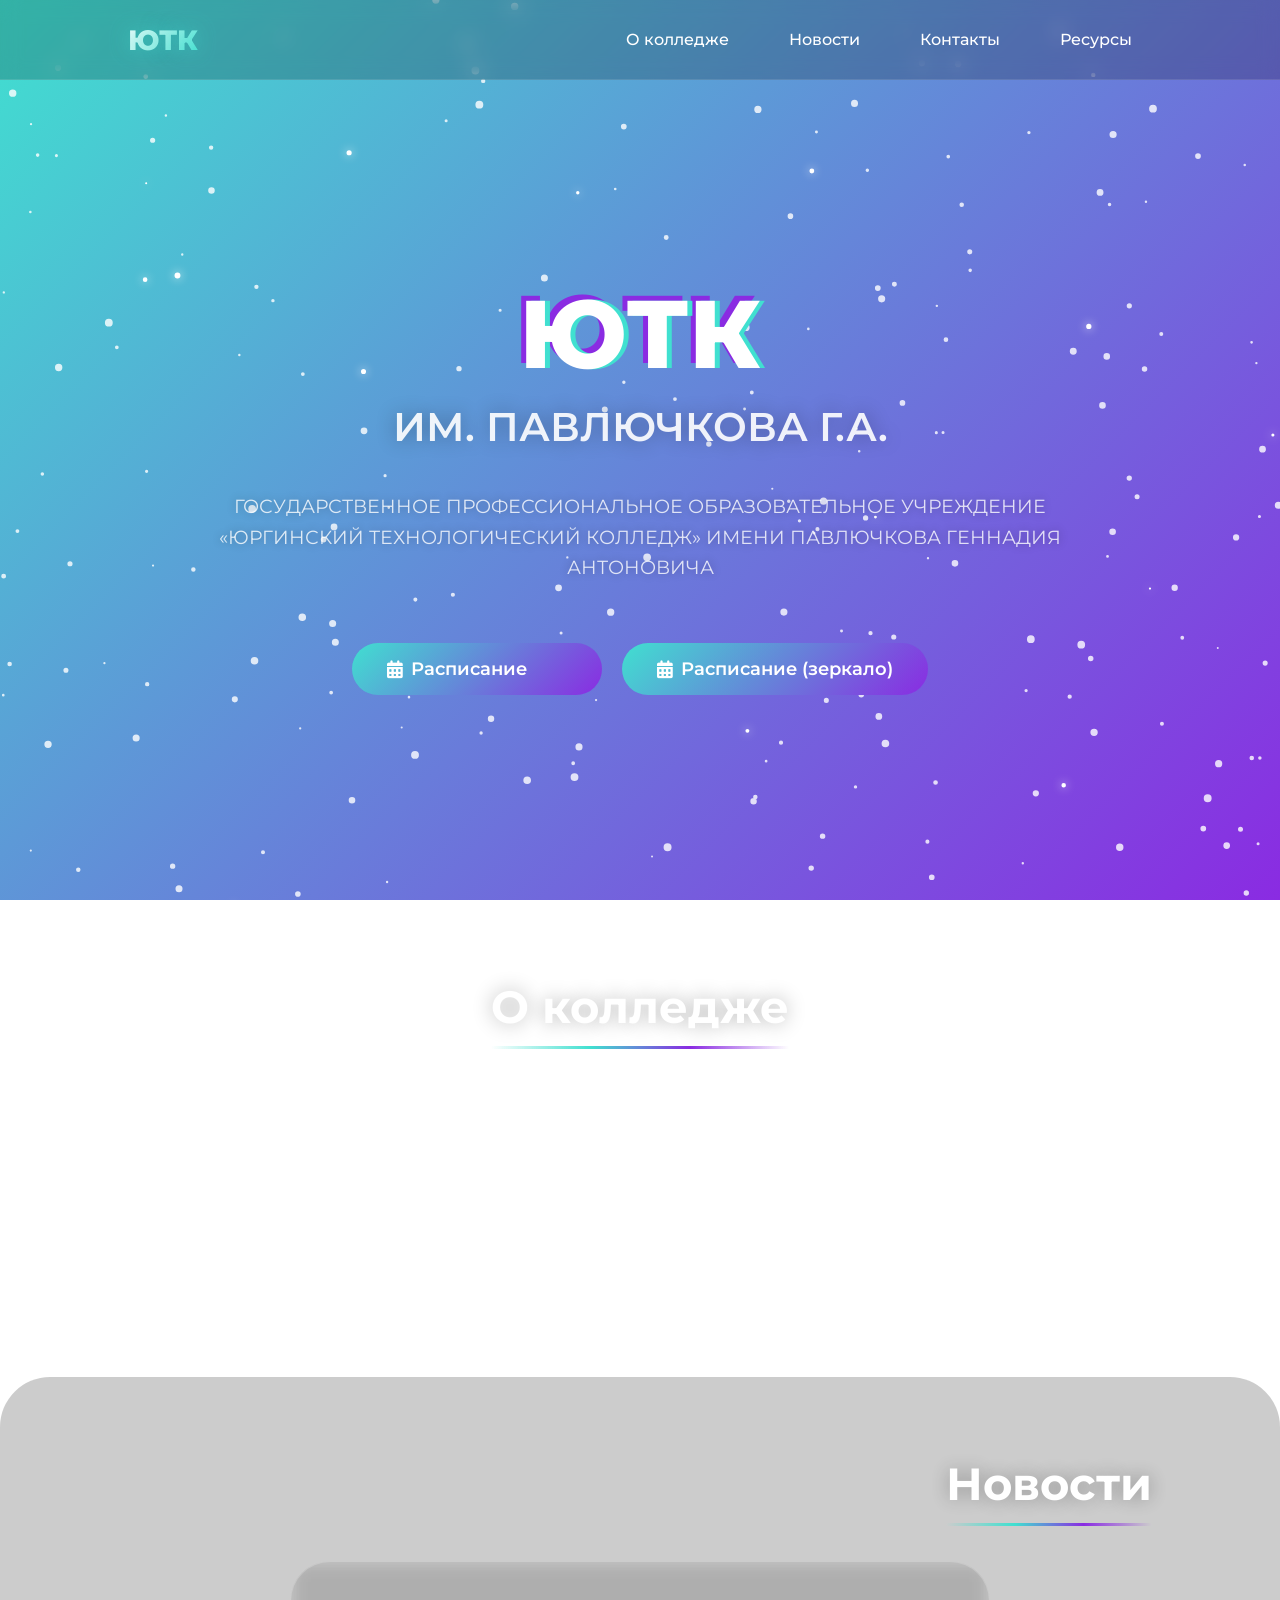
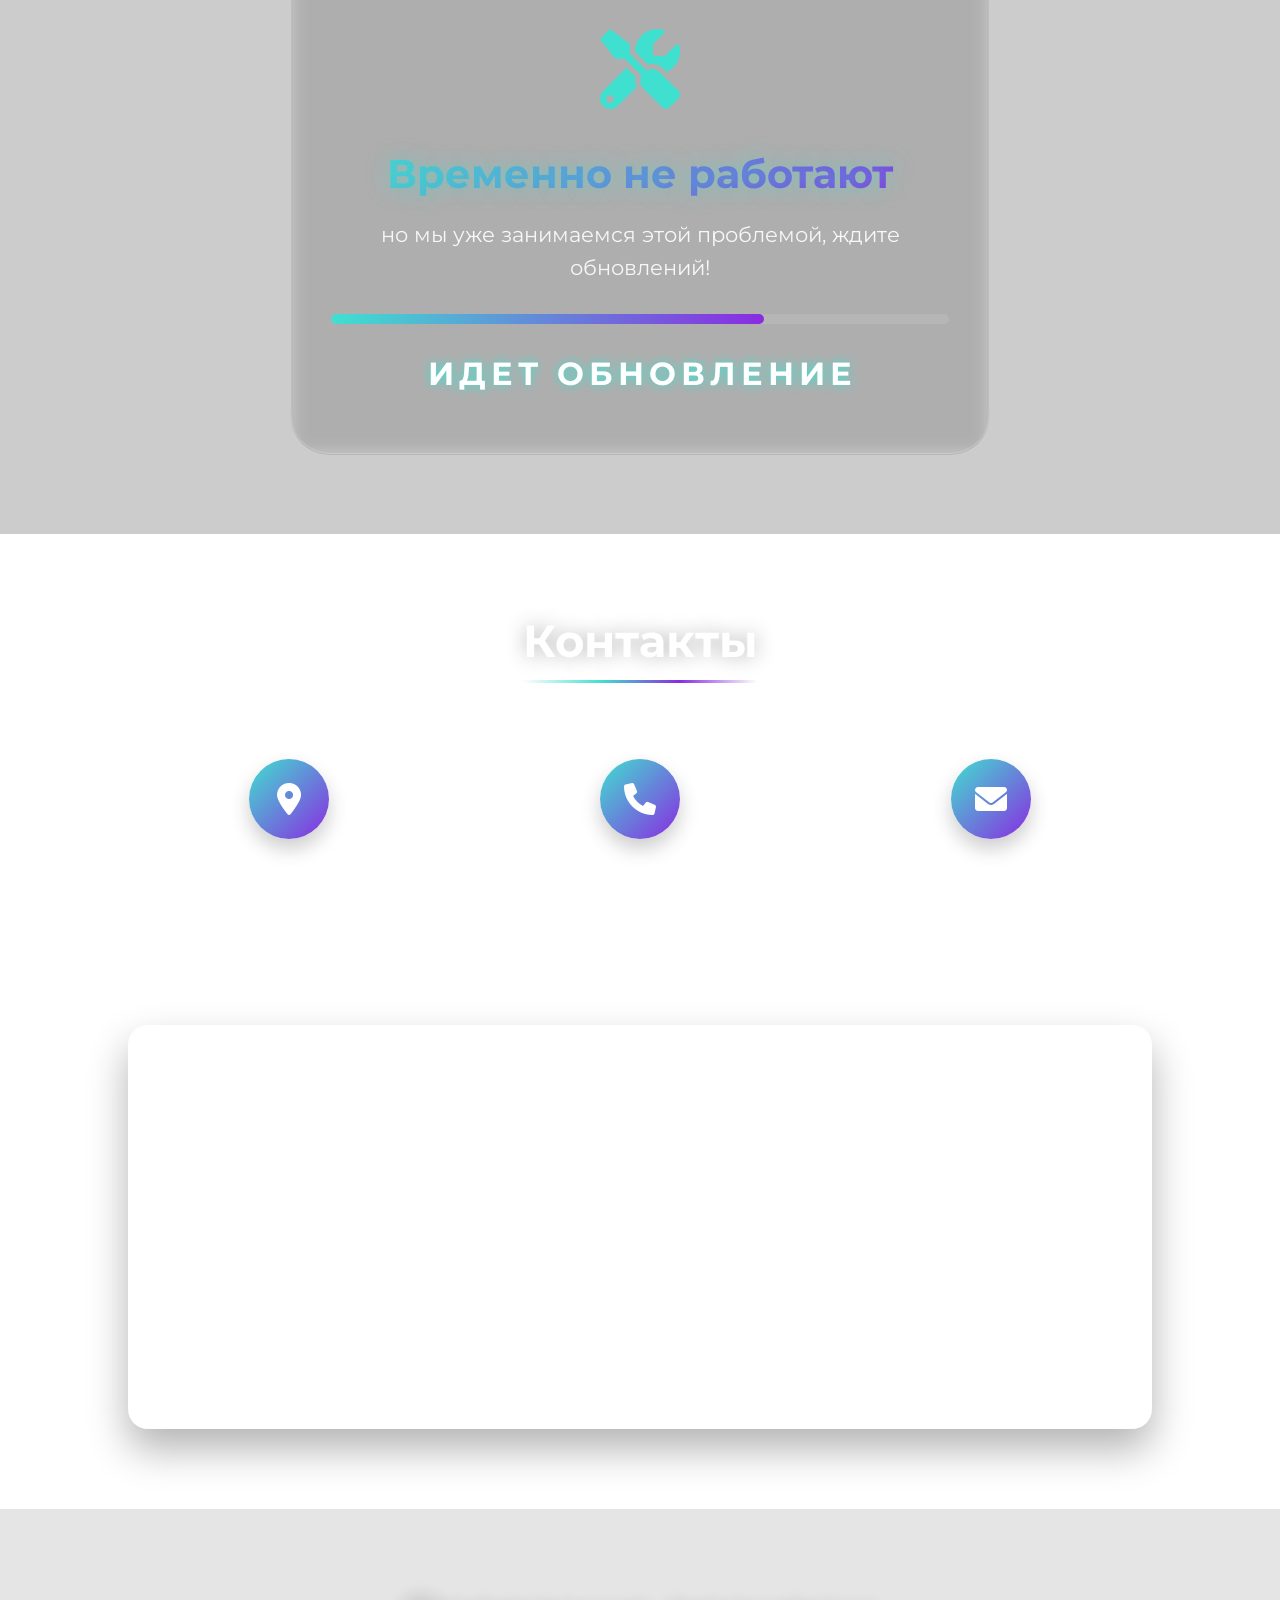
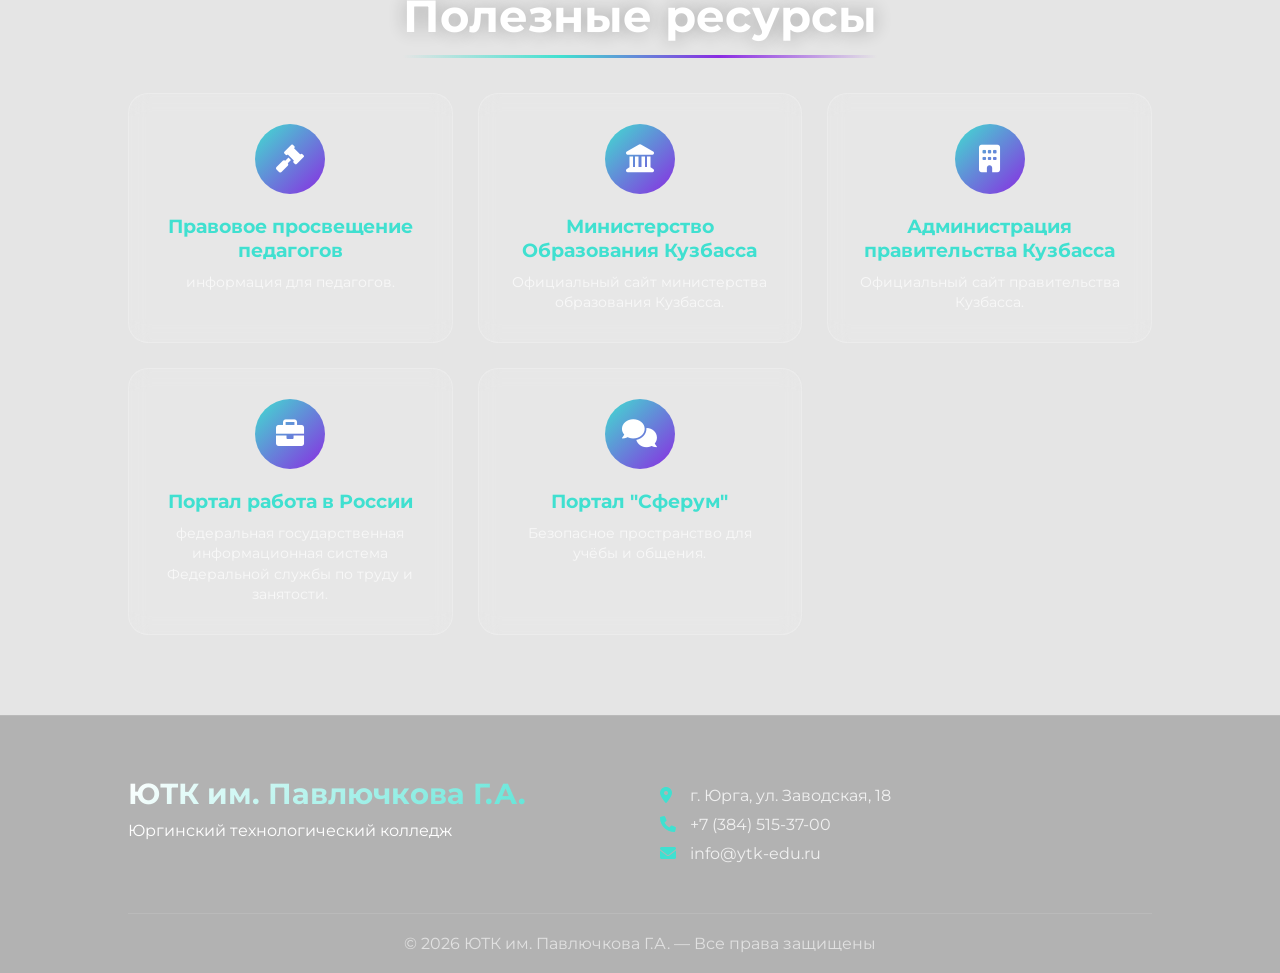
==== commit fb3c6938: "Update index.html" ====
--- a/index.html
+++ b/index.html
@@ -91,7 +91,7 @@
 <section id="contacts" class="contacts-section">
     <h2>Контакты</h2>
     <div class="contacts-container">
-        <div class="contact-card" onclick="copyToClipboard('г. Юрга, ул. Заводская, дом 18', 'Адрес')">
+        <div class="contact-card" onclick="copyToClipboard('г. Юрга, ул. Заводская, дом 18', 'Адрес', this)">
             <div class="contact-icon">
                 <i class="fas fa-map-marker-alt"></i>
             </div>
@@ -103,7 +103,7 @@
             </div>
         </div>
         
-        <div class="contact-card" onclick="copyToClipboard('+7 (384) 515-37-00', 'Номер телефона')">
+        <div class="contact-card" onclick="copyToClipboard('+7 (384) 515-37-00', 'Номер телефона', this)">
             <div class="contact-icon">
                 <i class="fas fa-phone"></i>
             </div>
@@ -115,7 +115,7 @@
             </div>
         </div>
         
-        <div class="contact-card" onclick="copyToClipboard('info@ytk-edu.ru', 'Email')">
+        <div class="contact-card" onclick="copyToClipboard('info@ytk-edu.ru', 'Email', this)">
             <div class="contact-icon">
                 <i class="fas fa-envelope"></i>
             </div>
--- a/style.css
+++ b/style.css
@@ -792,3 +792,123 @@
         color: #40E0D0;
     }
 }
+
+/* Стили для функции копирования */
+.contact-card {
+    cursor: pointer;
+    position: relative;
+    overflow: hidden;
+}
+
+.copy-hint {
+    position: absolute;
+    bottom: -40px;
+    left: 0;
+    width: 100%;
+    background: linear-gradient(135deg, #40E0D0, #8A2BE2);
+    color: white;
+    padding: 8px;
+    font-size: 0.9rem;
+    display: flex;
+    align-items: center;
+    justify-content: center;
+    gap: 8px;
+    transition: bottom 0.3s ease;
+    opacity: 0;
+    border-radius: 0 0 20px 20px;
+}
+
+.contact-card:hover .copy-hint {
+    bottom: 0;
+    opacity: 1;
+}
+
+.copy-hint i {
+    font-size: 1rem;
+}
+
+.copy-hint span {
+    font-size: 0.85rem;
+}
+
+/* Анимация успешного копирования */
+@keyframes copySuccess {
+    0% {
+        transform: scale(1);
+        background: rgba(255, 255, 255, 0.1);
+    }
+    50% {
+        transform: scale(1.05);
+        background: rgba(64, 224, 208, 0.3);
+        border-color: #40E0D0;
+    }
+    100% {
+        transform: scale(1);
+        background: rgba(255, 255, 255, 0.1);
+    }
+}
+
+.copy-success {
+    animation: copySuccess 0.5s ease;
+}
+
+/* Уведомление о копировании */
+.copy-notification {
+    position: fixed;
+    bottom: 30px;
+    right: 30px;
+    background: linear-gradient(135deg, #40E0D0, #8A2BE2);
+    color: white;
+    padding: 15px 25px;
+    border-radius: 50px;
+    font-weight: 600;
+    z-index: 2000;
+    animation: slideInRight 0.3s ease, fadeOut 0.3s ease 2s forwards;
+    display: flex;
+    align-items: center;
+    gap: 10px;
+    box-shadow: 0 5px 20px rgba(0,0,0,0.3);
+}
+
+@keyframes slideInRight {
+    from {
+        transform: translateX(100%);
+        opacity: 0;
+    }
+    to {
+        transform: translateX(0);
+        opacity: 1;
+    }
+}
+
+@keyframes fadeOut {
+    to {
+        opacity: 0;
+        transform: translateY(20px);
+    }
+}
+
+/* Для мобильных устройств */
+@media (max-width: 768px) {
+    .copy-hint span {
+        display: none;
+    }
+    
+    .copy-hint {
+        bottom: -30px;
+        padding: 5px;
+    }
+    
+    .copy-hint i {
+        font-size: 1.2rem;
+    }
+    
+    .copy-notification {
+        bottom: 20px;
+        right: 20px;
+        left: 20px;
+        width: auto;
+        text-align: center;
+        justify-content: center;
+    }
+}
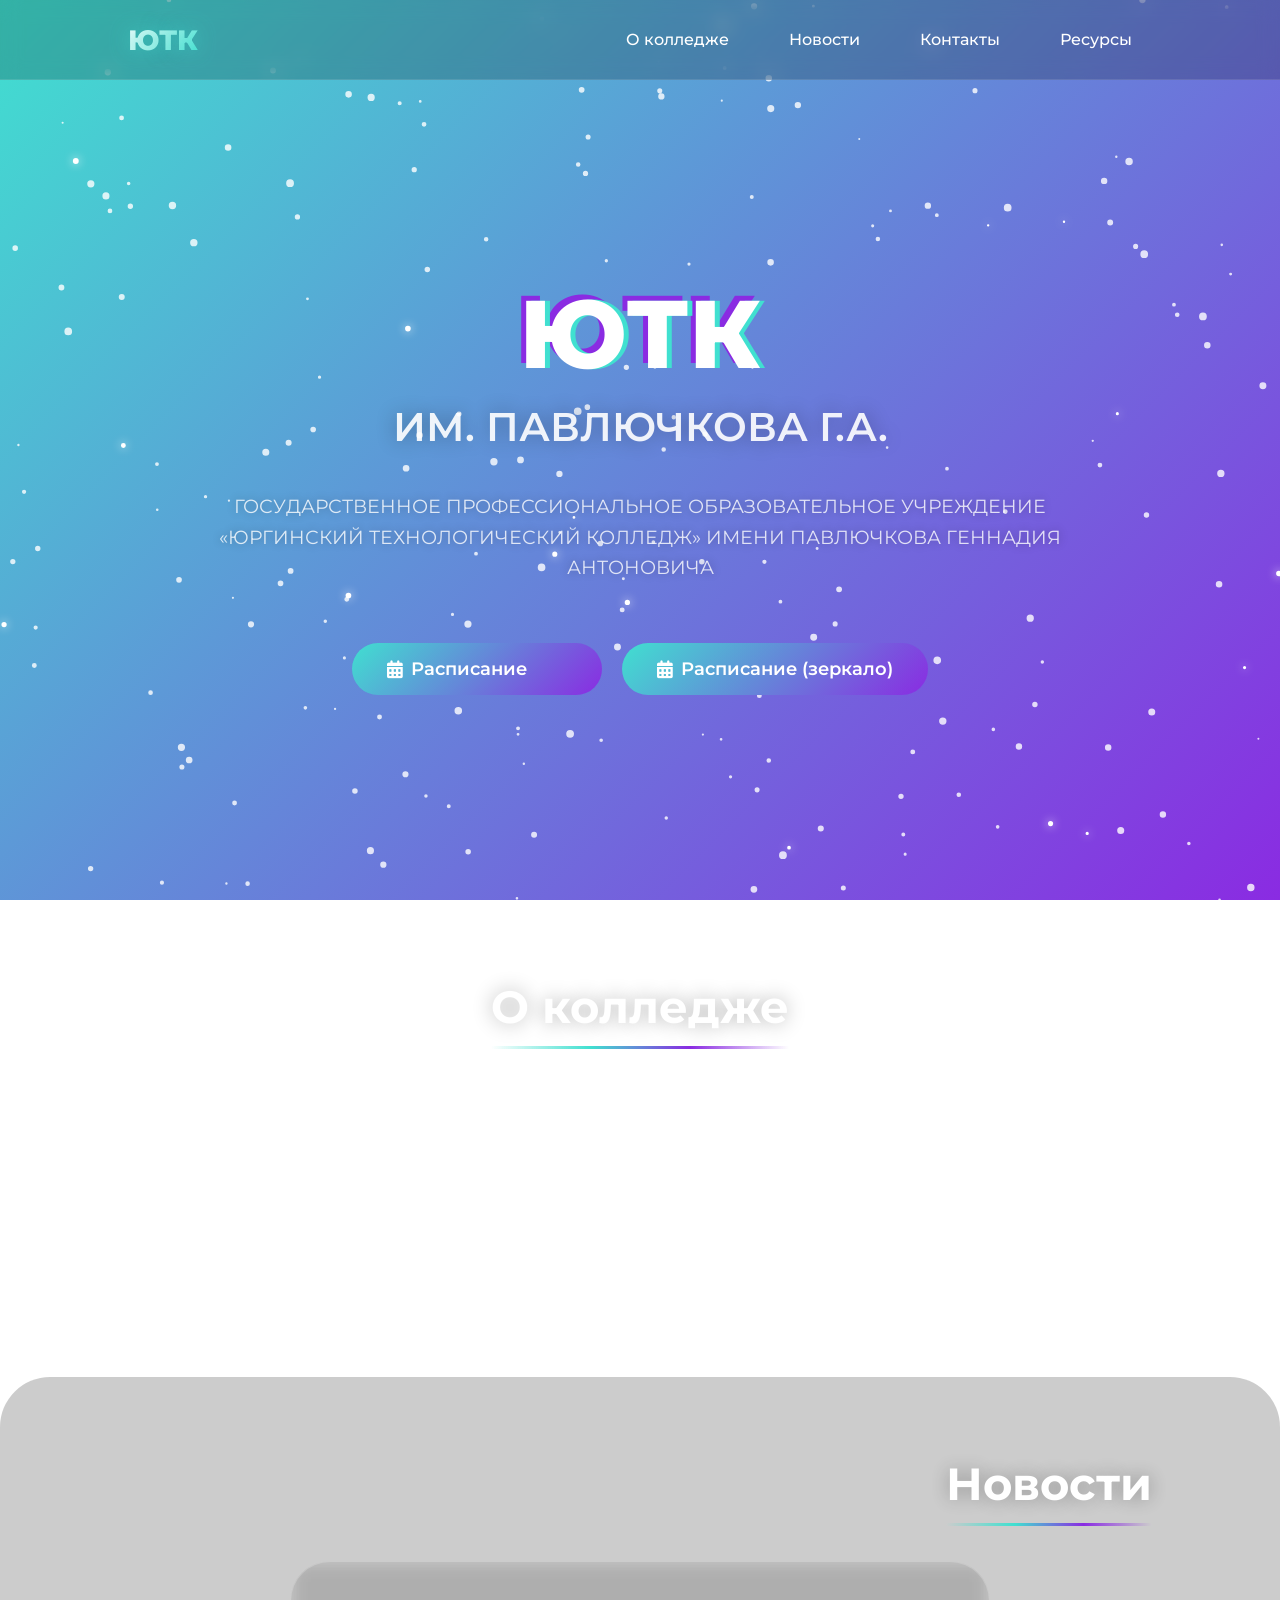
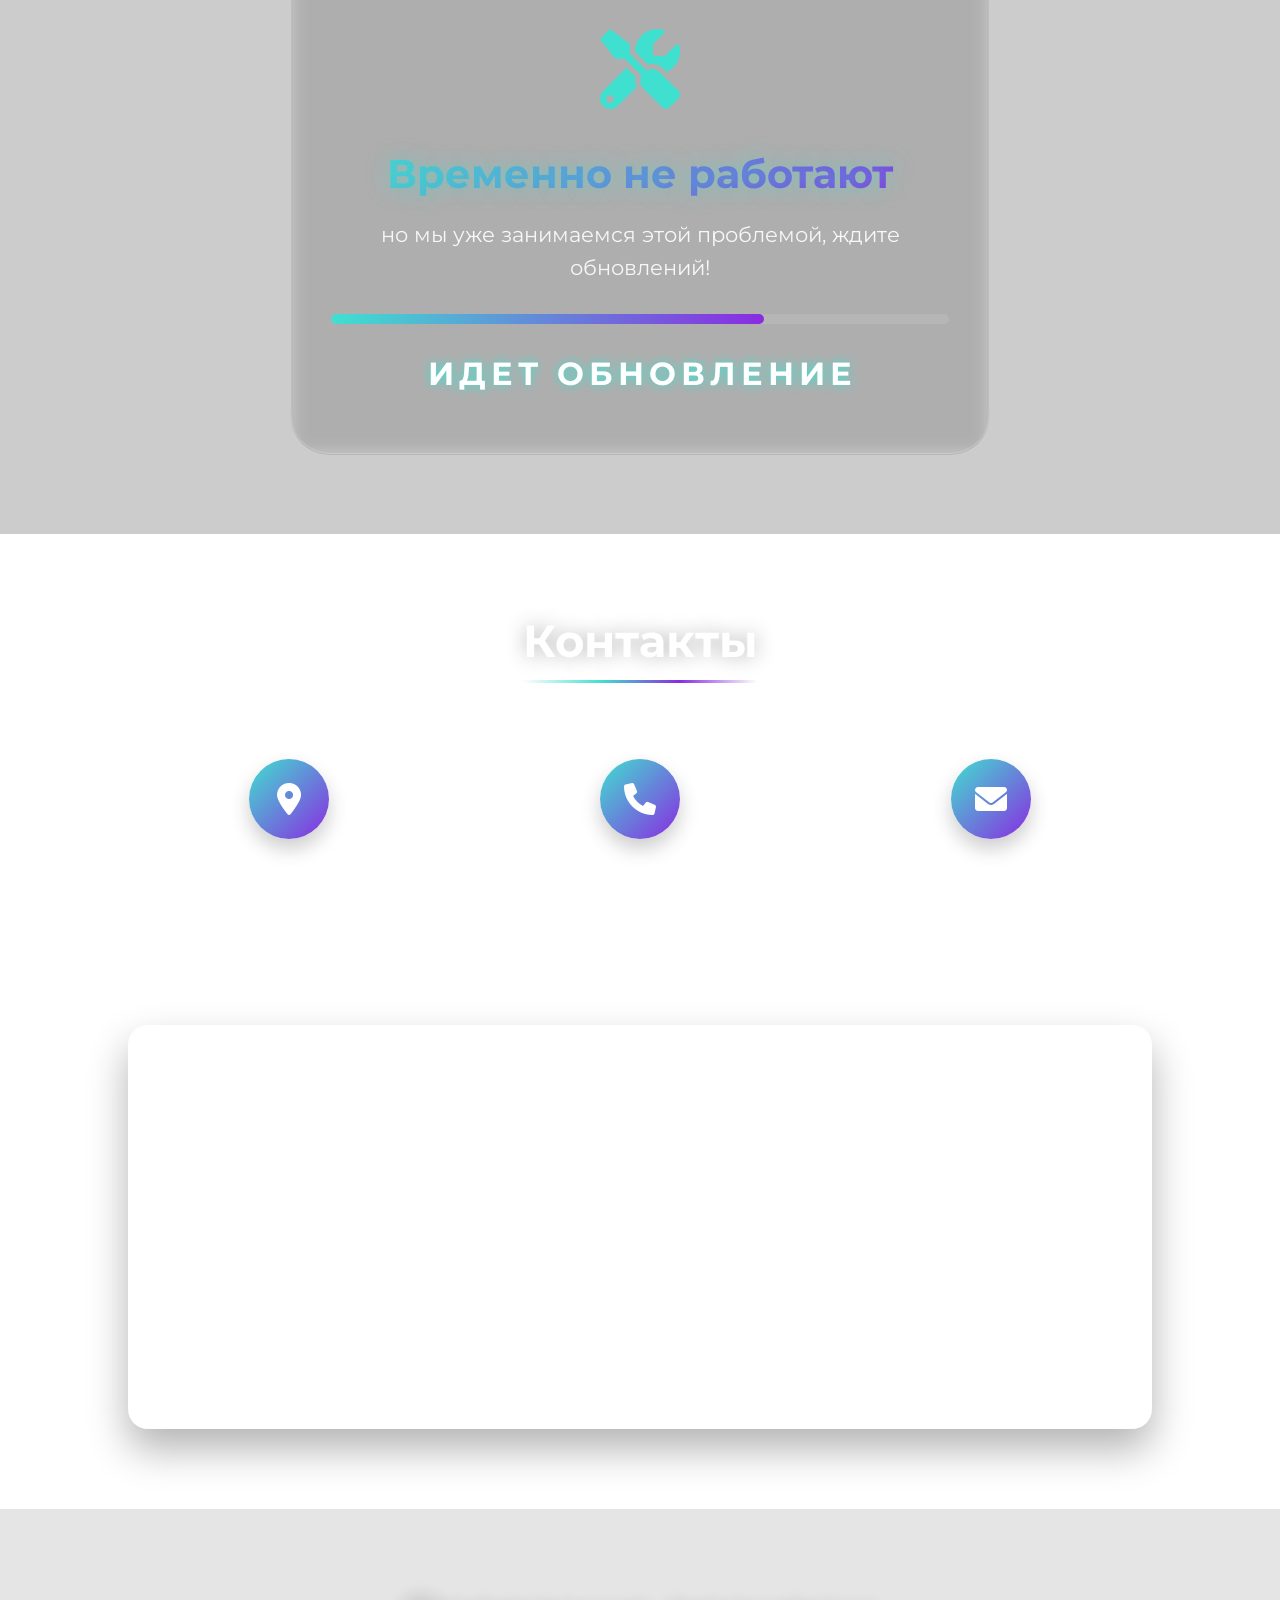
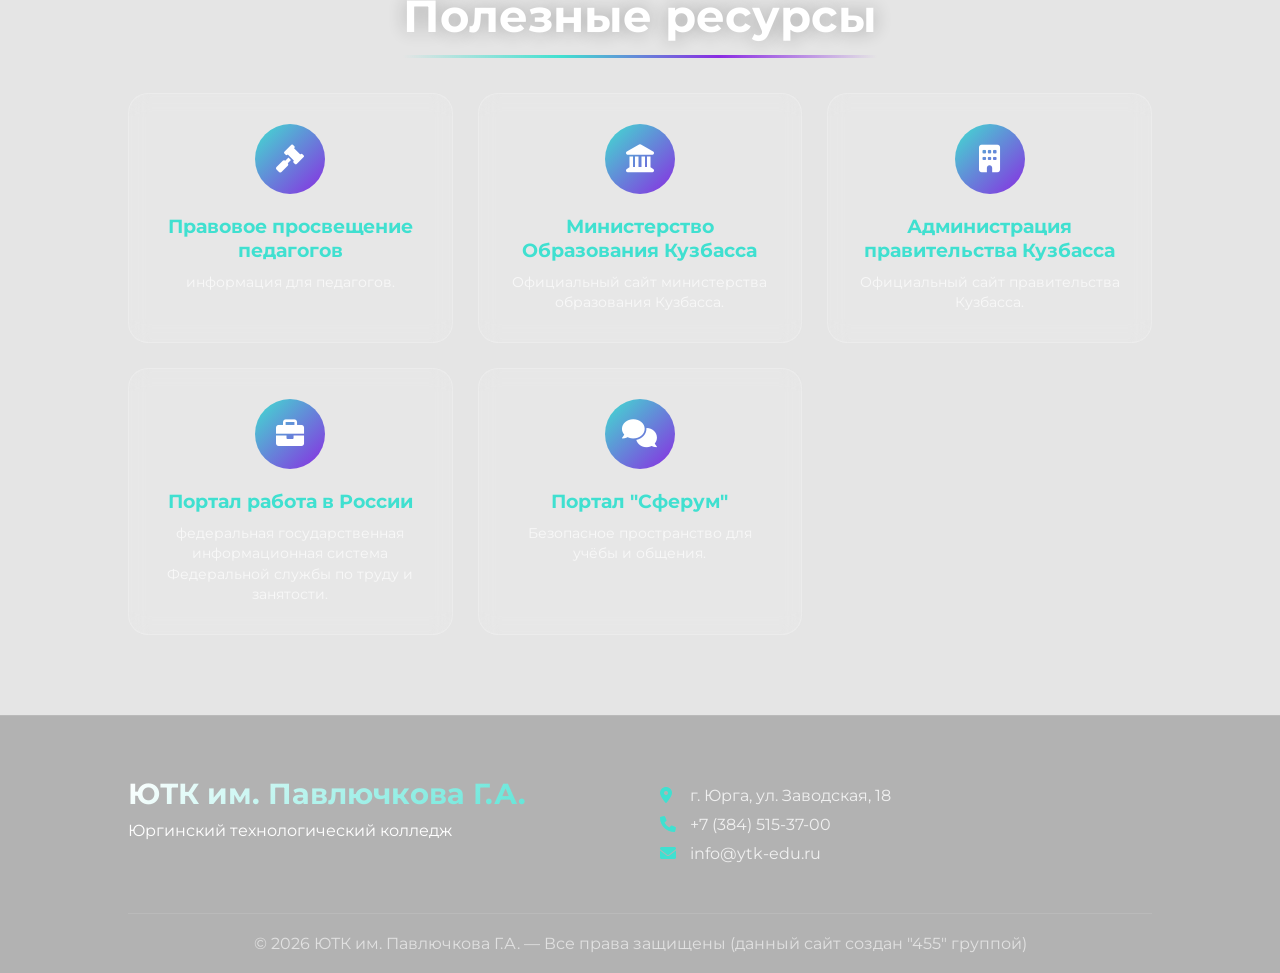
==== commit 87650bb5: "Update index.html" ====
--- a/index.html
+++ b/index.html
@@ -202,7 +202,7 @@
         </div>
     </div>
     <div class="footer-bottom">
-        <p>&copy; 2026 ЮТК им. Павлючкова Г.А. — Все права защищены</p>
+        <p>&copy; 2026 ЮТК им. Павлючкова Г.А. — Все права защищены (данный сайт создан "455" группой)</p>
     </div>
 </footer>
 
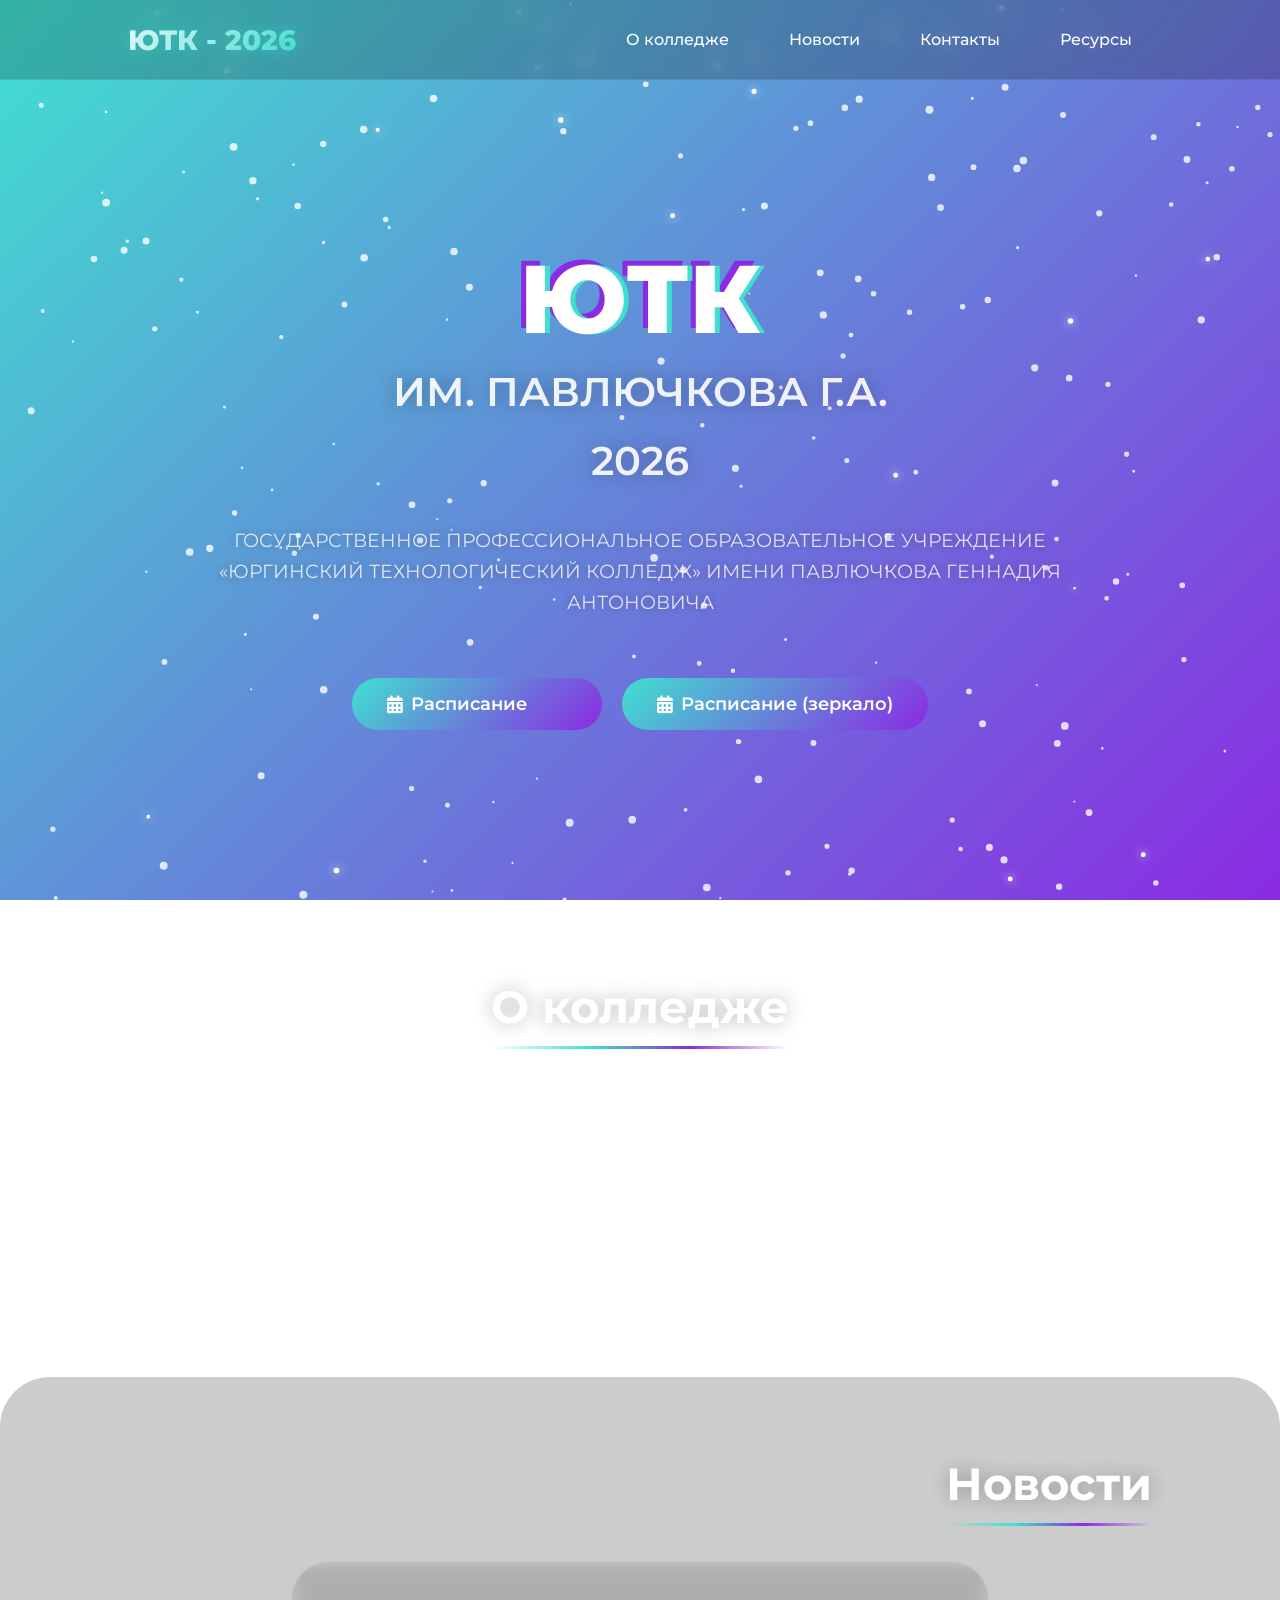
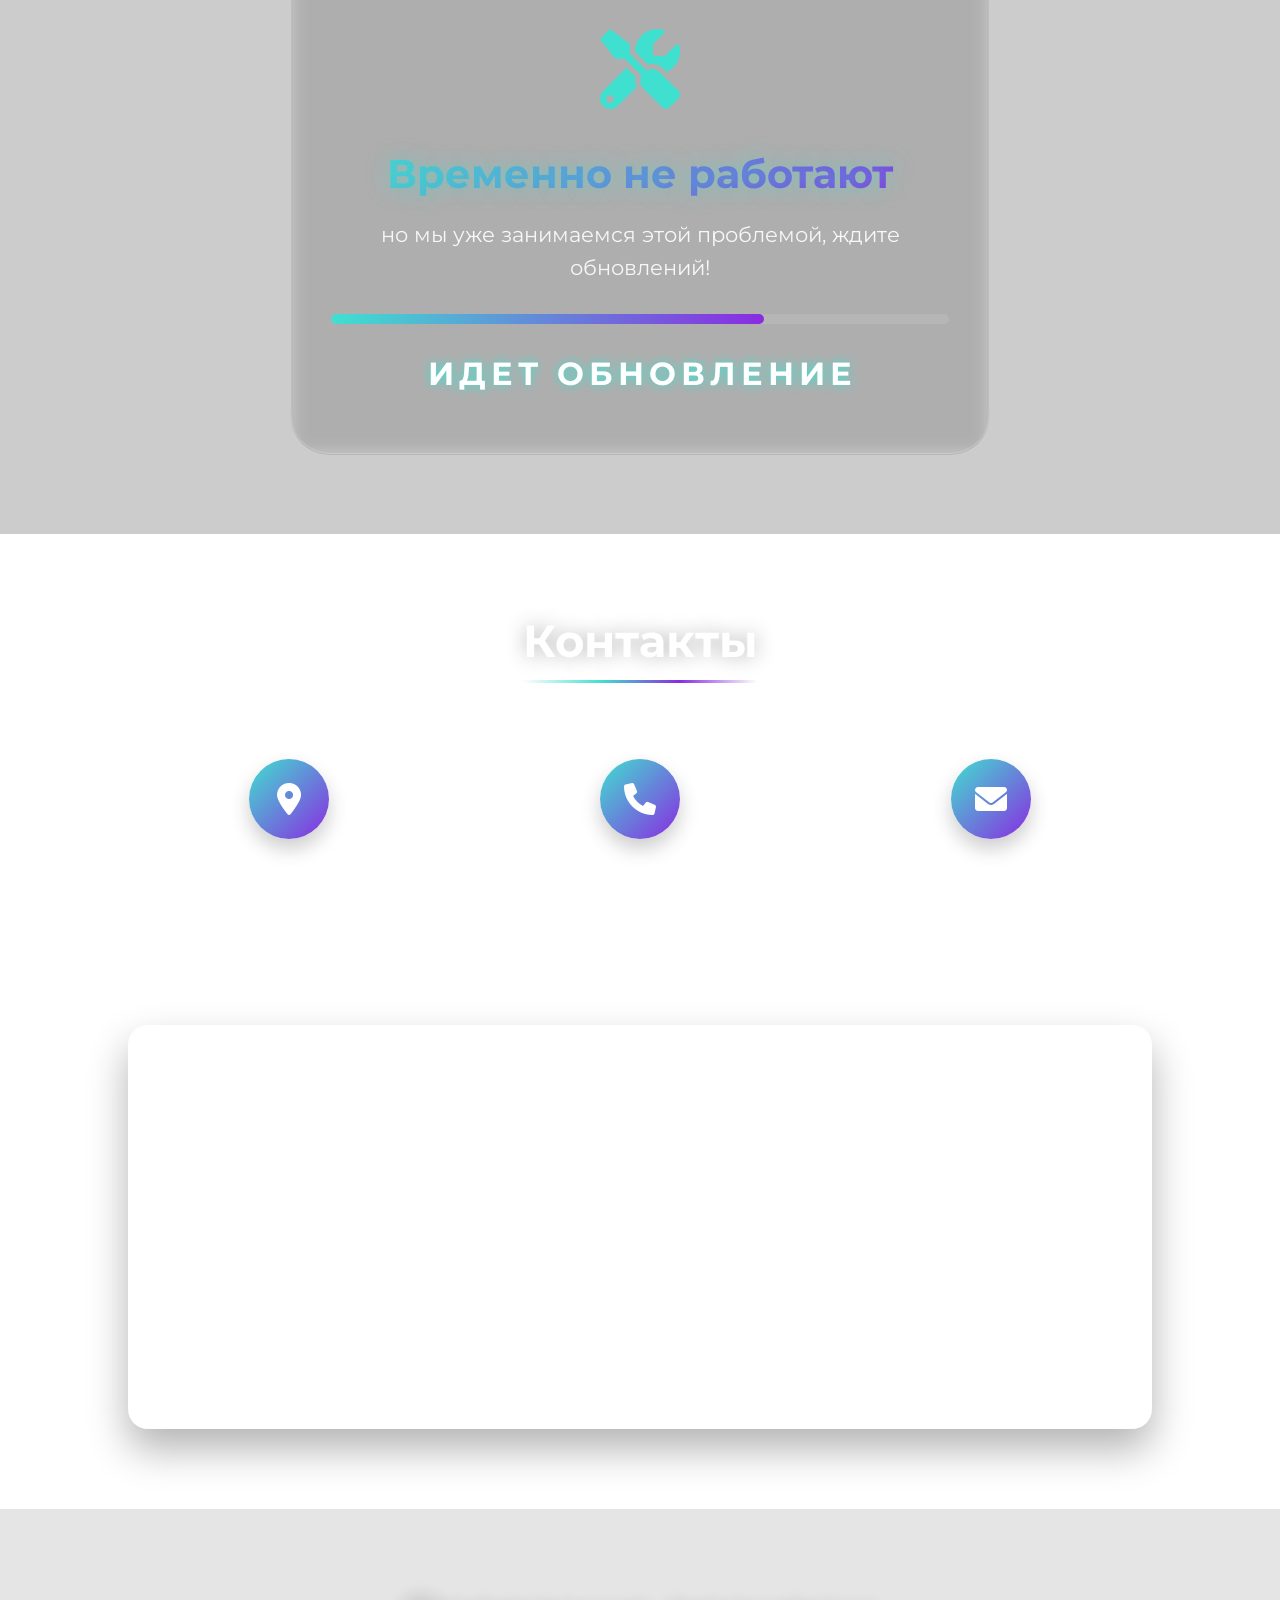
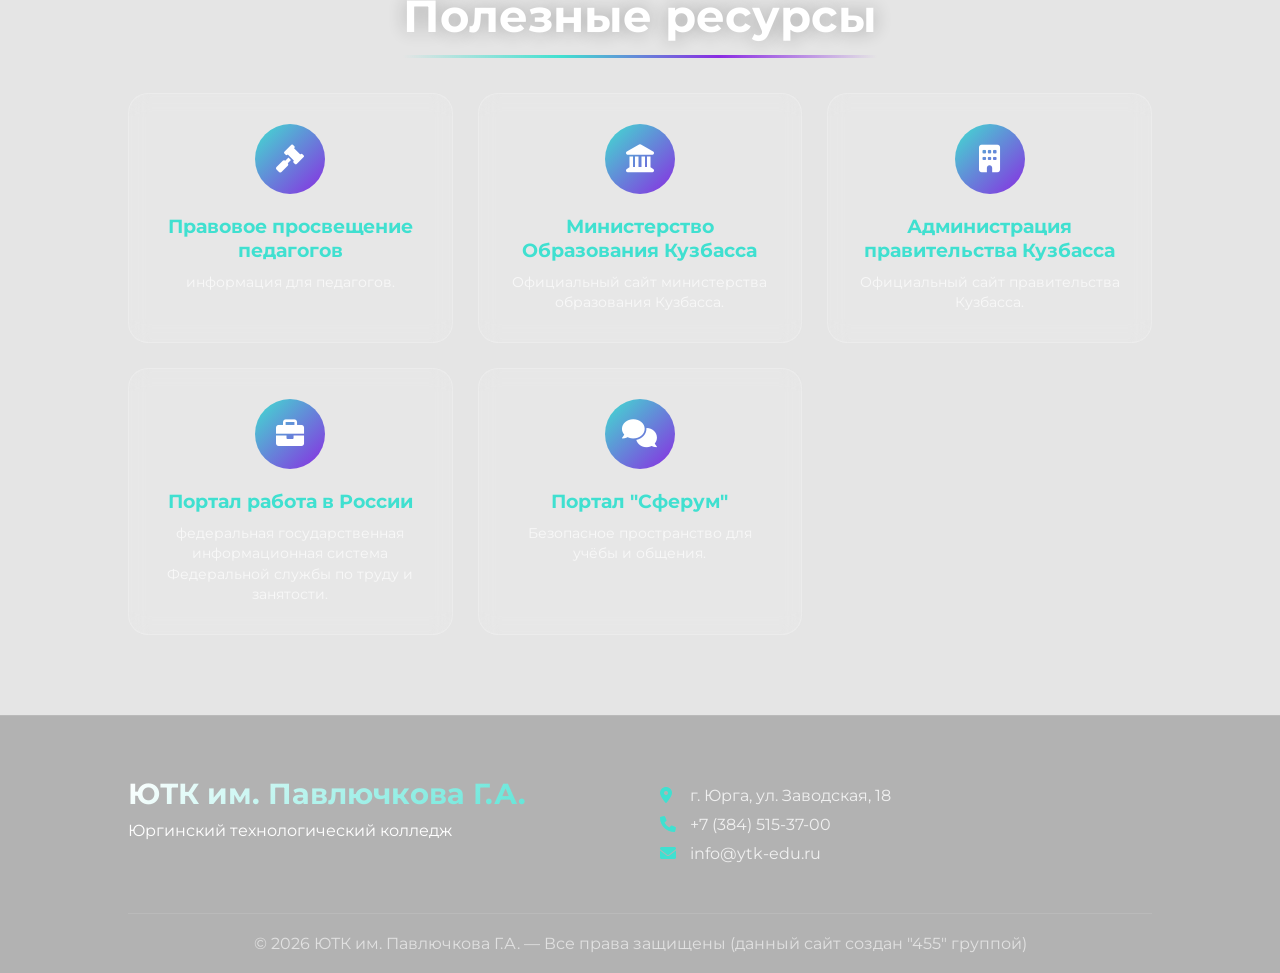
==== commit d818797a: "Update index.html" ====
--- a/index.html
+++ b/index.html
@@ -17,7 +17,7 @@
 <canvas id="cursorSnow"></canvas>
 
 <nav>
-    <div class="logo">ЮТК</div>
+    <div class="logo">ЮТК - 2026</div>
     <div class="menu" id="menu">
         <a href="#about">О колледже</a>
         <a href="#news">Новости</a>
@@ -34,6 +34,7 @@
 <header>
     <h1 class="glitch" data-text="ЮТК">ЮТК</h1>
     <h2 class="subtitle">ИМ. ПАВЛЮЧКОВА Г.А.</h2>
+    <h3 class="subtitle">2026</h3>
     <p class="full-name">ГОСУДАРСТВЕННОЕ ПРОФЕССИОНАЛЬНОЕ ОБРАЗОВАТЕЛЬНОЕ УЧРЕЖДЕНИЕ<br>
     «ЮРГИНСКИЙ ТЕХНОЛОГИЧЕСКИЙ КОЛЛЕДЖ» ИМЕНИ ПАВЛЮЧКОВА ГЕННАДИЯ АНТОНОВИЧА</p>
     <div class="header-buttons">
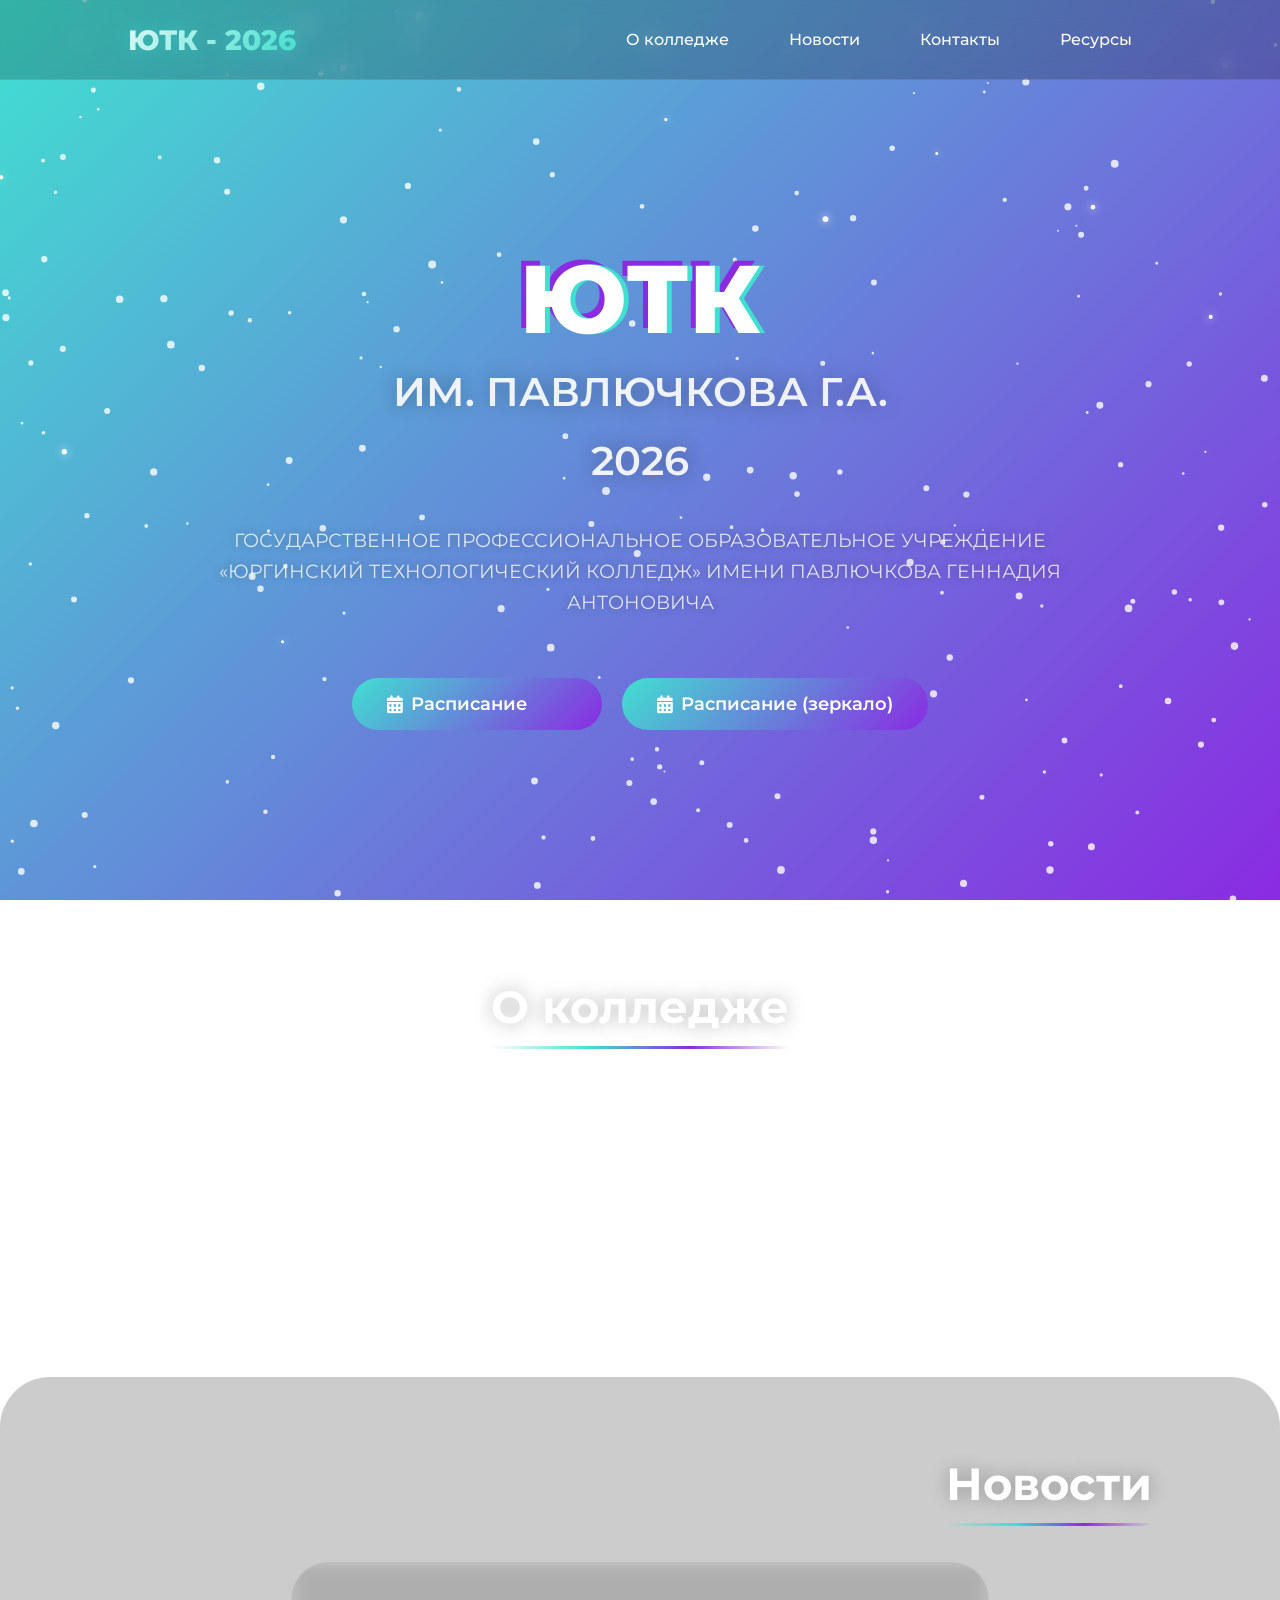
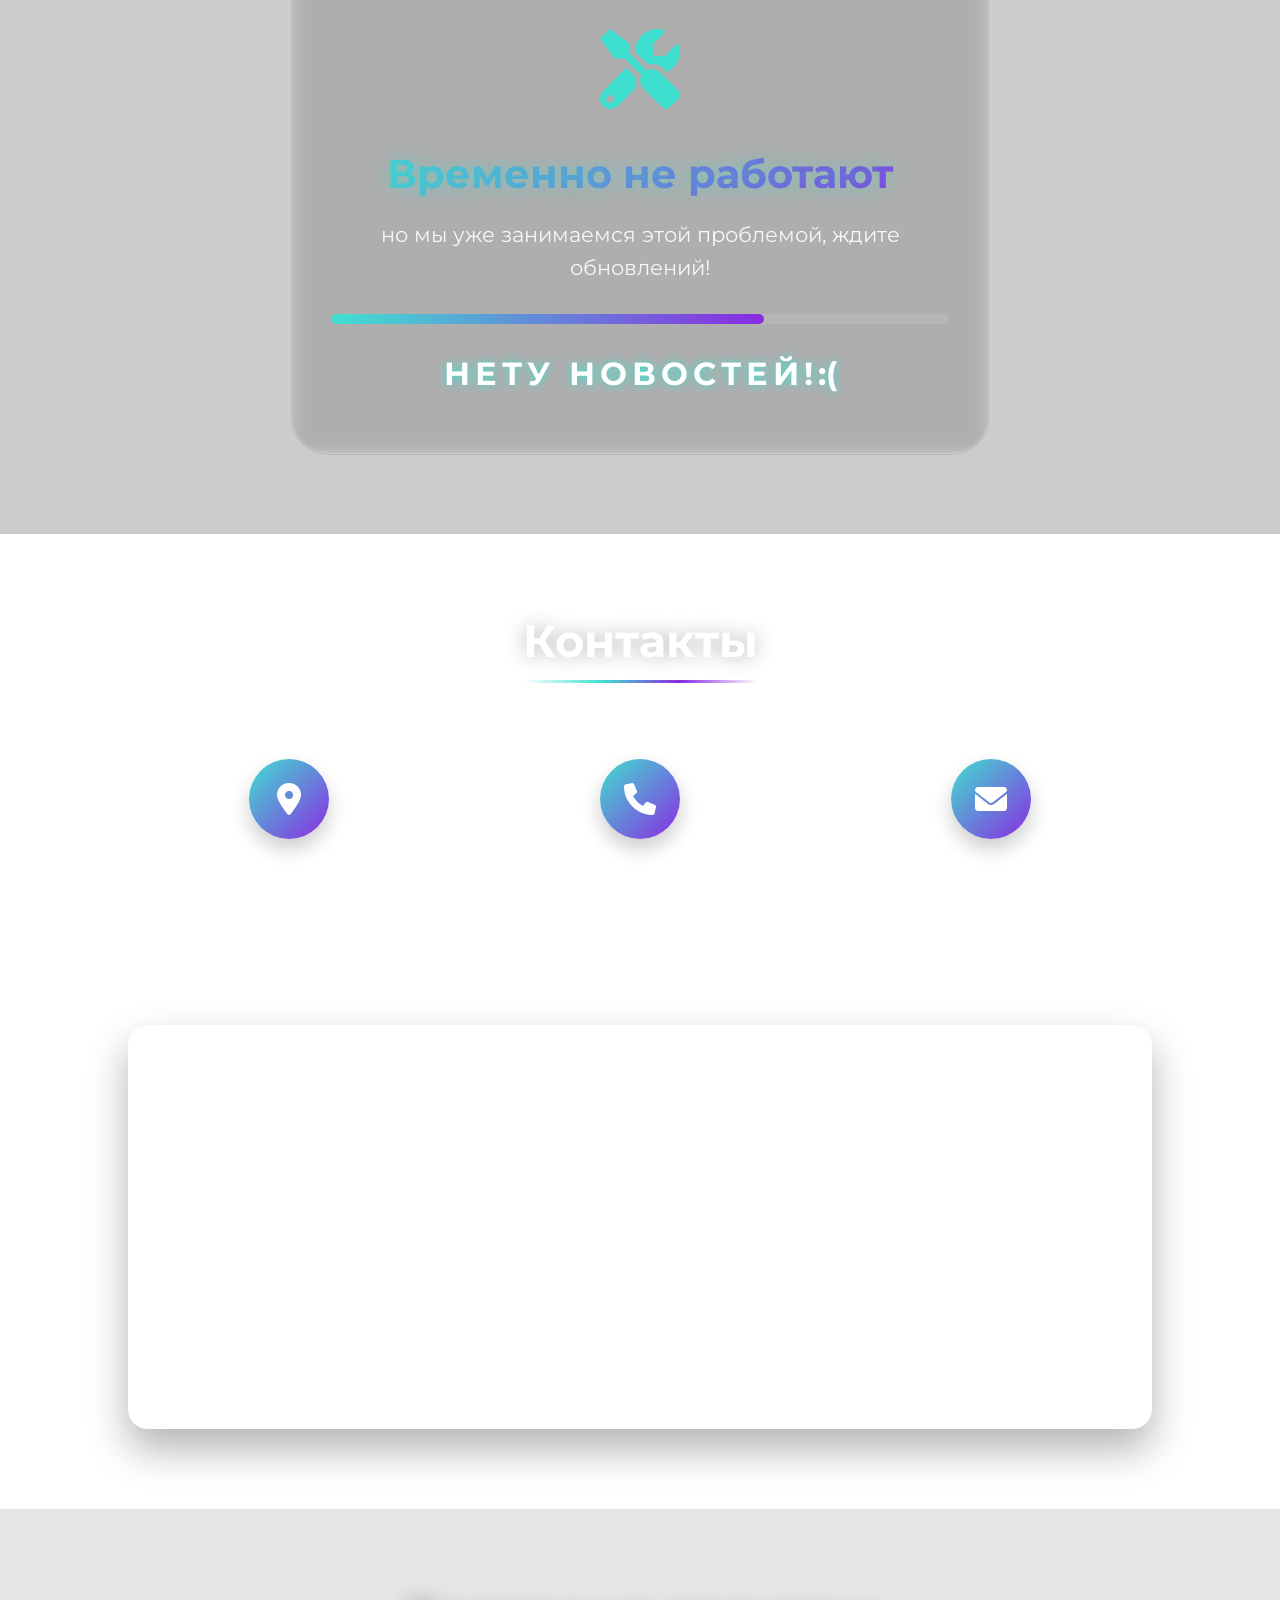
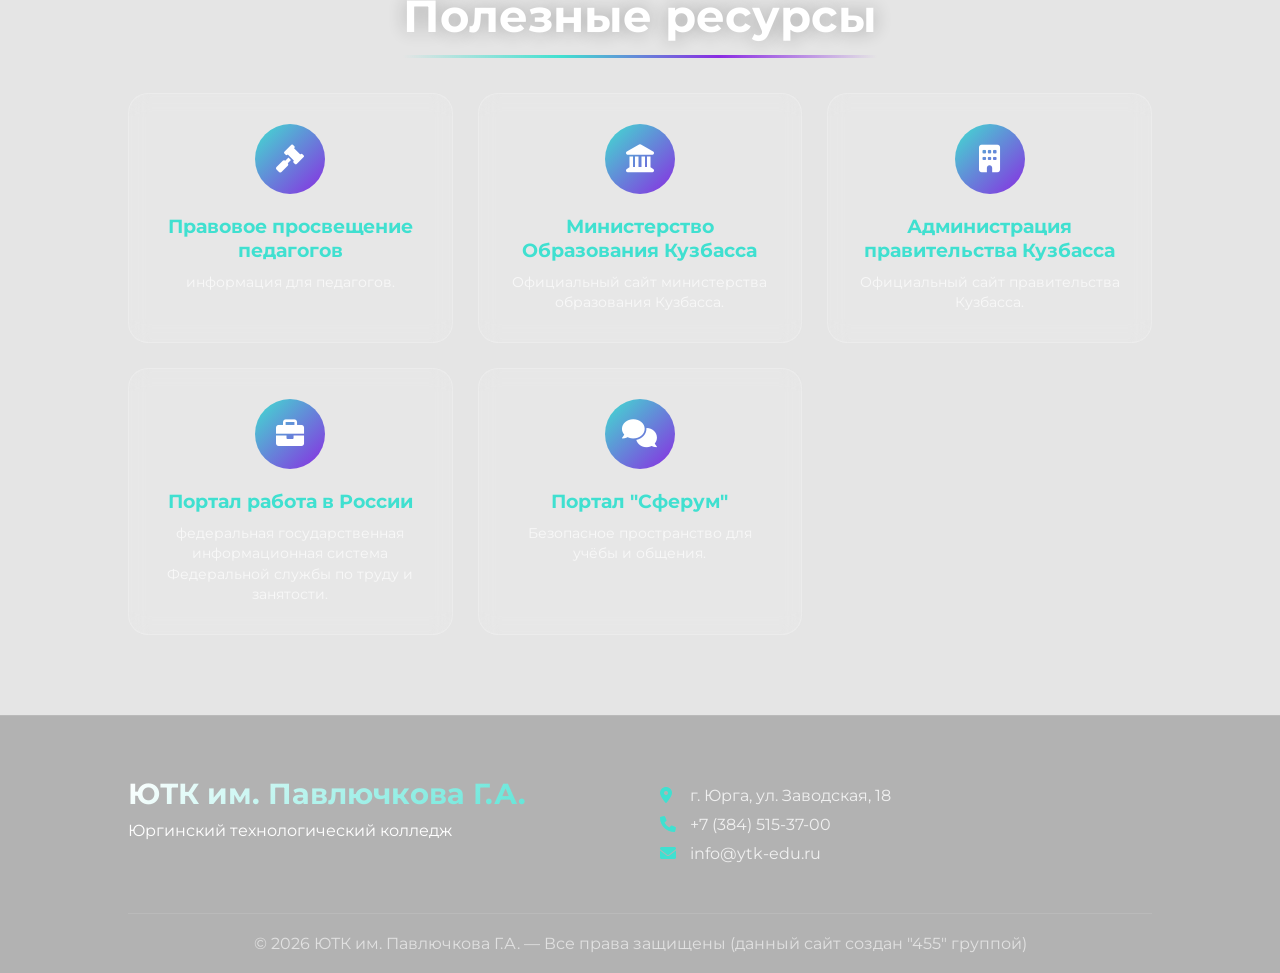
==== commit decbb0ba: "Update index.html" ====
--- a/index.html
+++ b/index.html
@@ -70,21 +70,21 @@
             <div class="progress"></div>
         </div>
         <div class="updating-text">
-            <span>И</span>
-            <span>Д</span>
+            <span>Н</span>
             <span>Е</span>
             <span>Т</span>
+            <span>У</span>
             <span>&nbsp;</span>
-            <span>О</span>
-            <span>Б</span>
             <span>Н</span>
             <span>О</span>
             <span>В</span>
-            <span>Л</span>
+            <span>О</span>
+            <span>С</span>
+            <span>Т</span>
             <span>Е</span>
-            <span>Н</span>
-            <span>И</span>
-            <span>Е</span>
+            <span>Й</span>
+            <span>!</span>
+            <span>:(</span>
         </div>
     </div>
 </section>
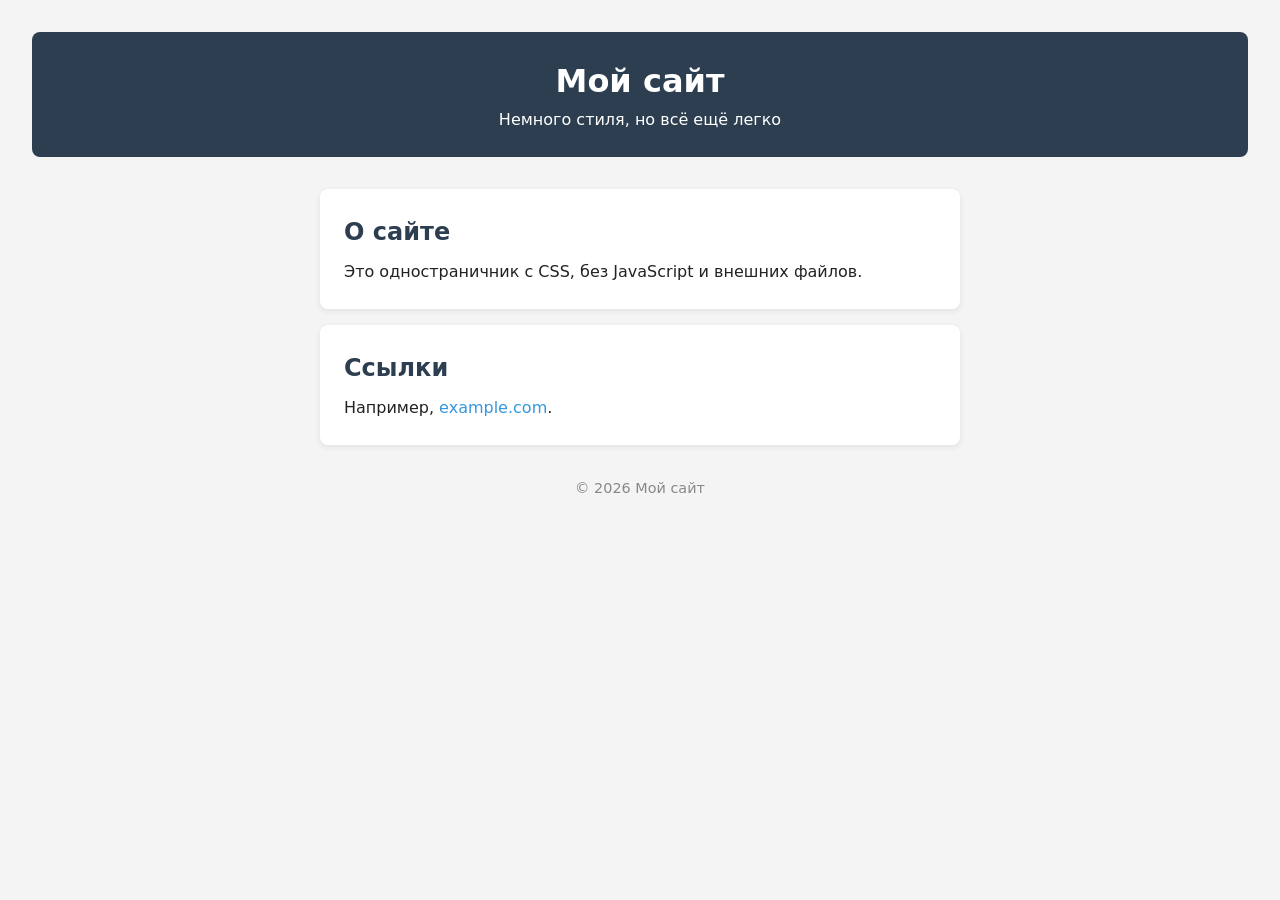
==== commit fc15cfbb: "Update index.html" ====
--- a/index.html
+++ b/index.html
@@ -1,212 +1,65 @@
 <!DOCTYPE html>
 <html lang="ru">
 <head>
-    <meta charset="UTF-8">
-    <meta name="viewport" content="width=device-width, initial-scale=1.0">
-    <title>ЮТК им. Павлючкова Г.А. — Юргинский технологический колледж</title>
-    <link rel="stylesheet" href="style.css">
-    <link href="https://fonts.googleapis.com/css2?family=Montserrat:wght@300;400;600;700;800&display=swap" rel="stylesheet">
-    <link rel="stylesheet" href="https://cdnjs.cloudflare.com/ajax/libs/font-awesome/6.0.0/css/all.min.css">
+<meta charset="utf-8">
+<meta name="viewport" content="width=device-width, initial-scale=1">
+<title>Мой сайт</title>
+<style>
+  * { margin: 0; padding: 0; box-sizing: border-box; }
+  body {
+    font-family: system-ui, sans-serif;
+    background: #f4f4f4;
+    color: #222;
+    line-height: 1.6;
+    padding: 2rem;
+  }
+  header {
+    background: #2c3e50;
+    color: #fff;
+    padding: 1.5rem;
+    border-radius: 8px;
+    text-align: center;
+  }
+  main {
+    max-width: 640px;
+    margin: 2rem auto;
+  }
+  section {
+    background: #fff;
+    padding: 1.5rem;
+    margin-bottom: 1rem;
+    border-radius: 8px;
+    box-shadow: 0 2px 6px rgba(0,0,0,.08);
+  }
+  h2 { margin-bottom: .5rem; color: #2c3e50; }
+  a { color: #3498db; text-decoration: none; }
+  a:hover { text-decoration: underline; }
+  footer {
+    text-align: center;
+    color: #888;
+    font-size: .9rem;
+    margin-top: 2rem;
+  }
+</style>
 </head>
 <body>
+  <header>
+    <h1>Мой сайт</h1>
+    <p>Немного стиля, но всё ещё легко</p>
+  </header>
 
-<!-- Канвас для снега -->
-<canvas id="snow"></canvas>
+  <main>
+    <section>
+      <h2>О сайте</h2>
+      <p>Это одностраничник с CSS, без JavaScript и внешних файлов.</p>
+    </section>
 
-<!-- Канвас для следа за курсором -->
-<canvas id="cursorSnow"></canvas>
+    <section>
+      <h2>Ссылки</h2>
+      <p>Например, <a href="https://example.com">example.com</a>.</p>
+    </section>
+  </main>
 
-<nav>
-    <div class="logo">ЮТК - 2026</div>
-    <div class="menu" id="menu">
-        <a href="#about">О колледже</a>
-        <a href="#news">Новости</a>
-        <a href="#contacts">Контакты</a>
-        <a href="#resources">Ресурсы</a>
-    </div>
-    <div class="burger" id="burger">
-        <span></span>
-        <span></span>
-        <span></span>
-    </div>
-</nav>
-
-<header>
-    <h1 class="glitch" data-text="ЮТК">ЮТК</h1>
-    <h2 class="subtitle">ИМ. ПАВЛЮЧКОВА Г.А.</h2>
-    <h3 class="subtitle">2026</h3>
-    <p class="full-name">ГОСУДАРСТВЕННОЕ ПРОФЕССИОНАЛЬНОЕ ОБРАЗОВАТЕЛЬНОЕ УЧРЕЖДЕНИЕ<br>
-    «ЮРГИНСКИЙ ТЕХНОЛОГИЧЕСКИЙ КОЛЛЕДЖ» ИМЕНИ ПАВЛЮЧКОВА ГЕННАДИЯ АНТОНОВИЧА</p>
-    <div class="header-buttons">
-        <a href="https://ytk-edu.ru/newrasp/cg.htm" target="_blank" class="btn schedule-btn">
-            <i class="fas fa-calendar-alt"></i> Расписание
-        </a>
-        <a href="https://ytk-edu.ru/newrasp/cg.htm" target="_blank" class="btn schedule-btn">
-            <i class="fas fa-calendar-alt"></i> Расписание (зеркало)
-        </a>
-    </div>
-</header>
-
-<section id="about" class="about-section">
-    <h2>О колледже</h2>
-    <div class="about-content">
-        <div class="about-text">
-            <p>Юргинский технологический колледж имени Павлючкова Геннадия Антоновича — современное образовательное учреждение, готовящее высококвалифицированных специалистов для различных отраслей промышленности и экономики региона.</p>
-            <p>Мы гордимся своей историей и традициями, постоянно развиваемся и внедряем инновационные образовательные технологии.</p>
-        </div>
-    </div>
-</section>
-
-<section id="news" class="news-section">
-    <h2>Новости</h2>
-    
-    <div class="news-coming-soon">
-        <div class="coming-soon-icon">
-            <i class="fas fa-tools"></i>
-        </div>
-        <h3>Временно не работают</h3>
-        <p>но мы уже занимаемся этой проблемой, ждите обновлений!</p>
-        <div class="progress-bar">
-            <div class="progress"></div>
-        </div>
-        <div class="updating-text">
-            <span>Н</span>
-            <span>Е</span>
-            <span>Т</span>
-            <span>У</span>
-            <span>&nbsp;</span>
-            <span>Н</span>
-            <span>О</span>
-            <span>В</span>
-            <span>О</span>
-            <span>С</span>
-            <span>Т</span>
-            <span>Е</span>
-            <span>Й</span>
-            <span>!</span>
-            <span>:(</span>
-        </div>
-    </div>
-</section>
-
-<section id="contacts" class="contacts-section">
-    <h2>Контакты</h2>
-    <div class="contacts-container">
-        <div class="contact-card" onclick="copyToClipboard('г. Юрга, ул. Заводская, дом 18', 'Адрес', this)">
-            <div class="contact-icon">
-                <i class="fas fa-map-marker-alt"></i>
-            </div>
-            <h3>Адрес</h3>
-            <p id="address-text">г. Юрга, ул. Заводская, дом 18</p>
-            <div class="copy-hint">
-                <i class="fas fa-copy"></i>
-                <span>Нажмите чтобы скопировать</span>
-            </div>
-        </div>
-        
-        <div class="contact-card" onclick="copyToClipboard('+7 (384) 515-37-00', 'Номер телефона', this)">
-            <div class="contact-icon">
-                <i class="fas fa-phone"></i>
-            </div>
-            <h3>Телефон</h3>
-            <p id="phone-text">+7 (384) 515-37-00</p>
-            <div class="copy-hint">
-                <i class="fas fa-copy"></i>
-                <span>Нажмите чтобы скопировать</span>
-            </div>
-        </div>
-        
-        <div class="contact-card" onclick="copyToClipboard('info@ytk-edu.ru', 'Email', this)">
-            <div class="contact-icon">
-                <i class="fas fa-envelope"></i>
-            </div>
-            <h3>Email</h3>
-            <p id="email-text">info@ytk-edu.ru</p>
-            <div class="copy-hint">
-                <i class="fas fa-copy"></i>
-                <span>Нажмите чтобы скопировать</span>
-            </div>
-        </div>
-    </div>
-    
-    <div class="map-container">
-        <iframe 
-            src="https://yandex.ru/map-widget/v1/?um=constructor%3A0c7b7b7b7b7b7b7b7b7b7b7b7b7b7b7b7b7b7b7b&source=constructor" 
-            width="100%" 
-            height="400" 
-            frameborder="0"
-            style="border-radius: 20px; border: 1px solid rgba(255,255,255,0.1);">
-        </iframe>
-    </div>
-</section>
-
-<section id="resources" class="resources-section">
-    <h2>Полезные ресурсы</h2>
-    <div class="resources-grid">
-        <!-- Правовое просвещение педагогов -->
-        <a href="https://ytk.kemobl.ru/pedagogu/pravovoe-prosveshenie-pedagogov/" target="_blank" class="resource-card">
-            <div class="resource-icon">
-                <i class="fas fa-gavel"></i>
-            </div>
-            <h3>Правовое просвещение педагогов</h3>
-            <p class="resource-sub">информация для педагогов.</p>
-        </a>
-        
-        <!-- Министерство Образования Кузбасса -->
-        <a href="https://edu.ruobr.ru/" target="_blank" class="resource-card">
-            <div class="resource-icon">
-                <i class="fas fa-landmark"></i>
-            </div>
-            <h3>Министерство Образования Кузбасса</h3>
-            <p class="resource-sub">Официальный сайт министерства образования Кузбасса.</p>
-        </a>
-        
-        <!-- Администрация правительства Кузбасса -->
-        <a href="https://ako.ru/" target="_blank" class="resource-card">
-            <div class="resource-icon">
-                <i class="fas fa-building"></i>
-            </div>
-            <h3>Администрация правительства Кузбасса</h3>
-            <p class="resource-sub">Официальный сайт правительства Кузбасса.</p>
-        </a>
-        
-        <!-- Портал работа в России -->
-        <a href="https://trudvsem.ru/" target="_blank" class="resource-card">
-            <div class="resource-icon">
-                <i class="fas fa-briefcase"></i>
-            </div>
-            <h3>Портал работа в России</h3>
-            <p class="resource-sub">федеральная государственная информационная система Федеральной службы по труду и занятости.</p>
-        </a>
-        
-        <!-- Портал "Сферум" -->
-        <a href="https://sferum.ru/" target="_blank" class="resource-card">
-            <div class="resource-icon">
-                <i class="fas fa-comments"></i>
-            </div>
-            <h3>Портал "Сферум"</h3>
-            <p class="resource-sub">Безопасное пространство для учёбы и общения.</p>
-        </a>
-    </div>
-</section>
-
-<footer>
-    <div class="footer-content">
-        <div class="footer-logo">
-            <h3>ЮТК им. Павлючкова Г.А.</h3>
-            <p>Юргинский технологический колледж</p>
-        </div>
-        <div class="footer-contacts">
-            <p><i class="fas fa-map-marker-alt"></i> г. Юрга, ул. Заводская, 18</p>
-            <p><i class="fas fa-phone"></i> +7 (384) 515-37-00</p>
-            <p><i class="fas fa-envelope"></i> info@ytk-edu.ru</p>
-        </div>
-    </div>
-    <div class="footer-bottom">
-        <p>&copy; 2026 ЮТК им. Павлючкова Г.А. — Все права защищены (данный сайт создан "455" группой)</p>
-    </div>
-</footer>
-
-<script src="script.js"></script>
+  <footer>© 2026 Мой сайт</footer>
 </body>
 </html>
